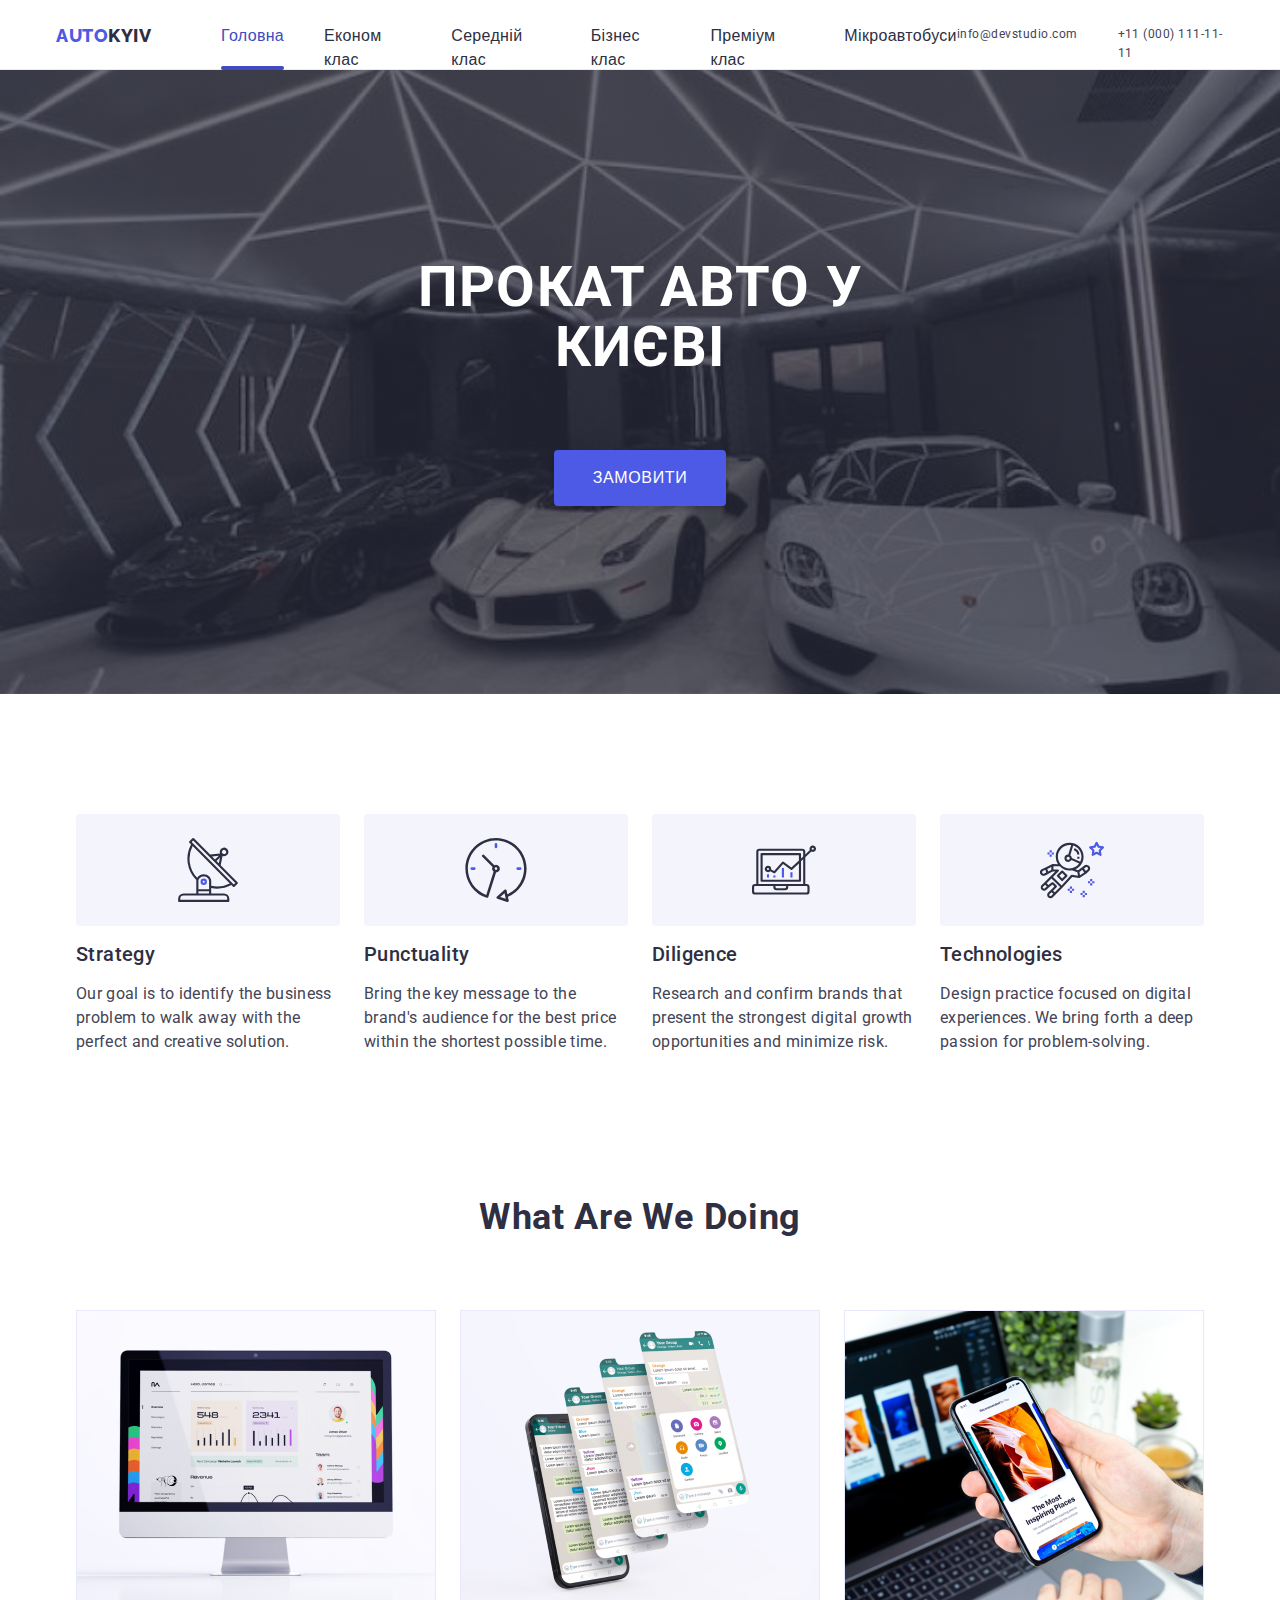
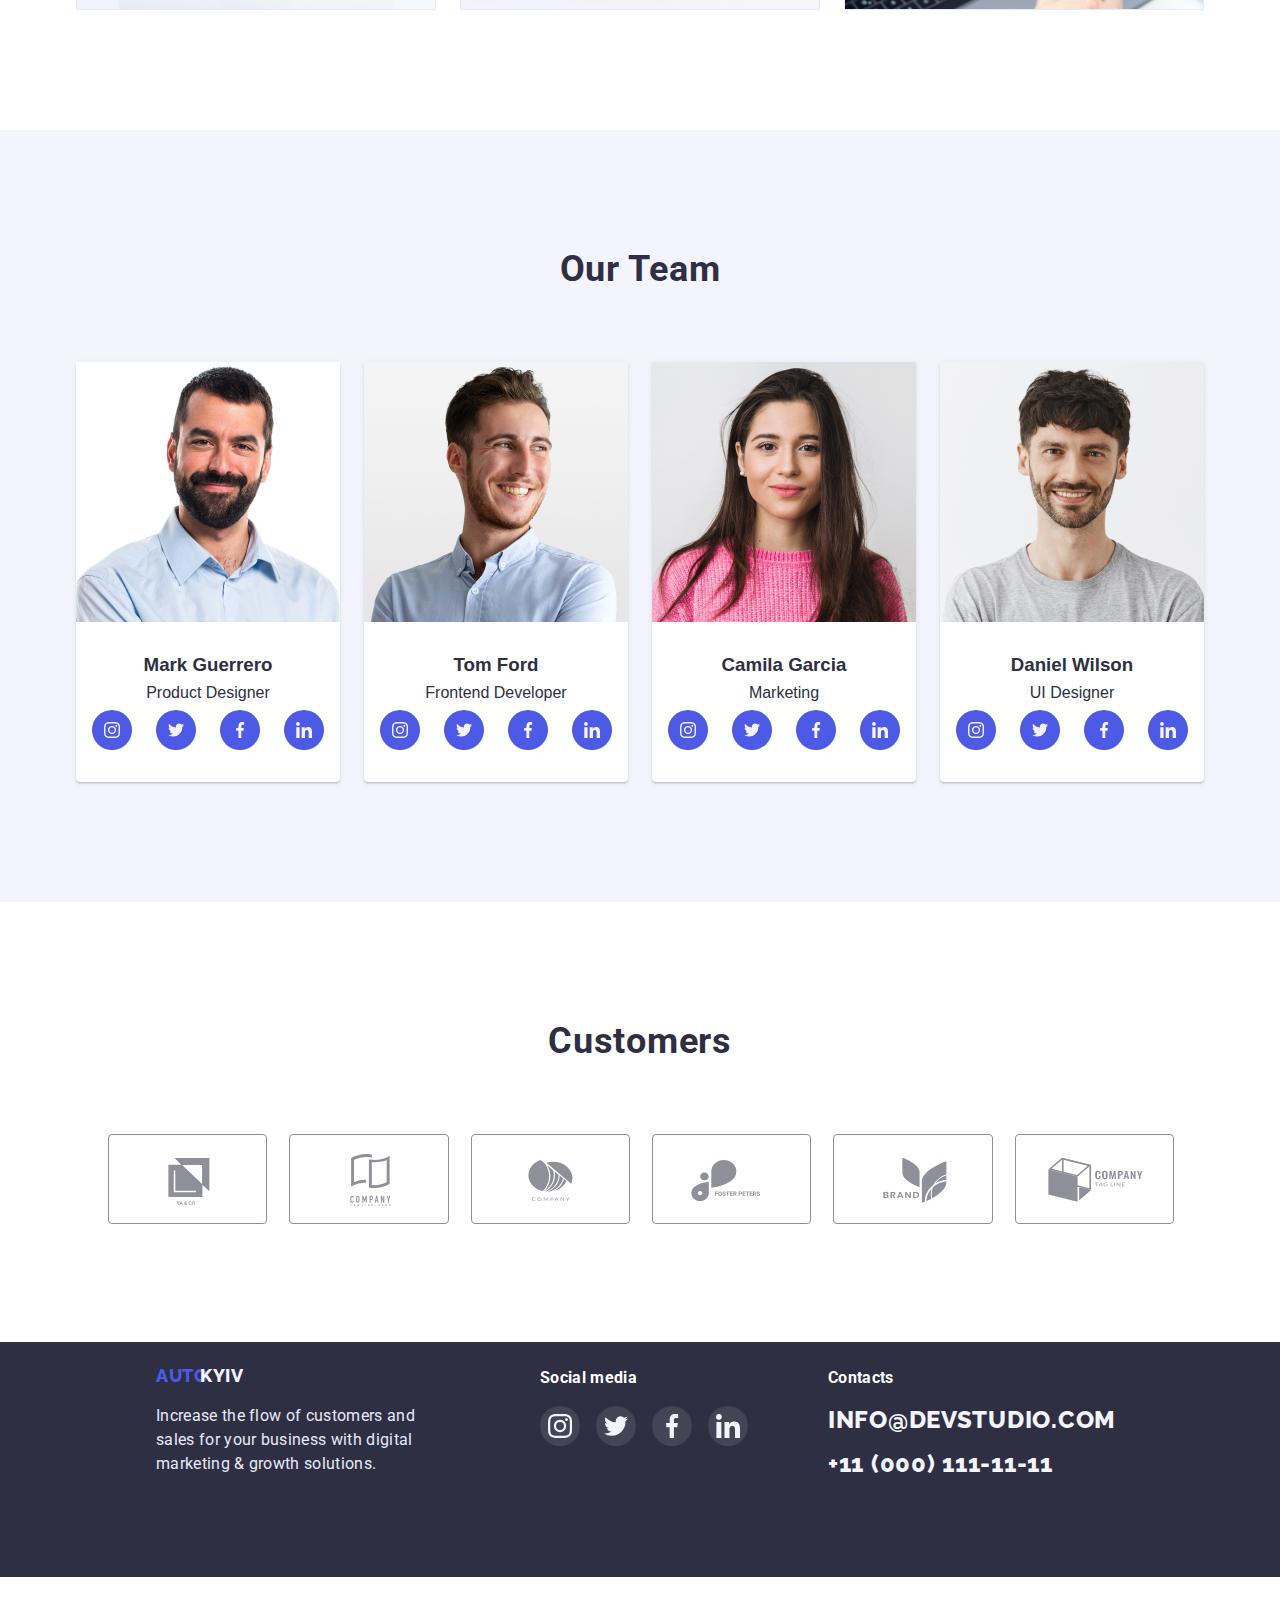
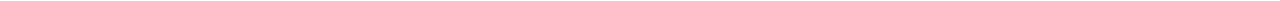
==== index.html @ 2fe30cc2 "update" ====
<!DOCTYPE html>
<html lang="en">
  <head>
    <meta charset="UTF-8" />
    <meta http-equiv="X-UA-Compatible" content="IE=edge" />
    <meta name="viewport" content="width=device-width, initial-scale=1.0" />
    <title>Document</title>
    <link rel="stylesheet" href="./css/styles.css" />
    <link rel="preconnect" href="https://fonts.googleapis.com" />
    <link rel="preconnect" href="https://fonts.gstatic.com" crossorigin />
    <link
      href="https://fonts.googleapis.com/css2?family=Raleway:wght@800&family=Roboto:wght@400;500;700&display=swap"
      rel="stylesheet"
    />
  </head>
  <body>
    <header class="container">
      <div class="ppp">
        <nav class="header-navigation">
          <a class="logo link" href="./index.html"
            ><div class="logo-firstpart">Auto</div>
            <div class="logo-secondpart">Kyiv</div></a
          >

          <ul class="menu">
            <li>
              <a class="menu-item link active" href="./index.html">Головна</a>
            </li>
            <li>
              <a class="menu-item link" href="./econom.html">Економ клас</a>
            </li>
            <li>
              <a class="menu-item link" href="./midle.html">Середній клас</a>
            </li>
            <li>
              <a class="menu-item link" href="./business.html">Бізнес клас</a>
            </li>
            <li>
              <a class="menu-item link" href="./premium.html">Преміум клас</a>
            </li>
            <li>
              <a class="menu-item link" href="./bus.html">Мікроавтобуси</a>
            </li>
          </ul>
          <button class="open-menu" type="button" data-menu-open>
            <svg class="burger-icon" width="32" height="22">
              <use href="./images/icons.svg#icon-menu"></use>
            </svg>
          </button>
        </nav>
        <address>
          <ul class="contacts">
            <li class="contacts-item-height">
              <a class="contacts-item link" href="mailto:info@devstudio.com"
                >info@devstudio.com</a
              >
            </li>
            <li class="contacts-item-height">
              <a class="contacts-item link" href="tel:+110001111111"
                >+11 (000) 111-11-11</a
              >
            </li>
          </ul>
        </address>
      </div>
    </header>

    <main>
      <section class="first-section container">
        <h1>ПРОКАТ АВТО У КИЄВІ</h1>
        <button class="first-section-button" type="button" data-modal-open>
          ЗАМОВИТИ
        </button>
      </section>
      <section class="second-section container">
        <h2 class="noname"></h2>
        <ul class="second-media-list list">
          <li class="second-media-item">
            <a href="" class="second-media-link link">
              <svg width="64" height="64">
                <use href="./images/icons.svg#icon-antenna"></use>
              </svg>
            </a>
          </li>
          <li class="second-media-item">
            <a href="" class="second-media-link link">
              <svg width="64" height="64">
                <use href="./images/icons.svg#icon-clock"></use>
              </svg>
            </a>
          </li>
          <li class="second-media-item">
            <a href="" class="second-media-link link">
              <svg width="64" height="64">
                <use href="./images/icons.svg#icon-diagram"></use>
              </svg>
            </a>
          </li>
          <li class="second-media-item">
            <a href="" class="second-media-link link">
              <svg width="64" height="64">
                <use href="./images/icons.svg#icon-astronaut"></use>
              </svg>
            </a>
          </li>
        </ul>
        <ul class="second-section-list list">
          <li class="second-section-item second-item-first">
            <h3 class="section-text-item">Strategy</h3>
            <p class="list-text">
              Our goal is to identify the business problem to walk away with the
              perfect and creative solution.
            </p>
          </li>
          <li class="second-section-item second-item-second">
            <h3 class="section-text-item">Punctuality</h3>
            <p class="list-text">
              Bring the key message to the brand's audience for the best price
              within the shortest possible time.
            </p>
          </li>
          <li class="second-section-item second-item-third">
            <h3 class="section-text-item">Diligence</h3>
            <p class="list-text">
              Research and confirm brands that present the strongest digital
              growth opportunities and minimize risk.
            </p>
          </li>
          <li class="second-section-item second-item-fourth">
            <h3 class="section-text-item">Technologies</h3>
            <p class="list-text">
              Design practice focused on digital experiences. We bring forth a
              deep passion for problem-solving.
            </p>
          </li>
        </ul>
      </section>
      <section class="third-section container">
        <h2 class="third-section-name">What are we doing</h2>
        <ul class="list">
          <li class="third-section-item">
            <img src="./images/img1.jpg" alt="computer" width="360" />
          </li>
          <li class="third-section-item">
            <img src="./images/img2.jpg" alt="phone" width="360" />
          </li>
          <li class="third-section-item">
            <img src="./images/img3.jpg" alt="computer and phone" width="360" />
          </li>
        </ul>
      </section>
      <section class="fourth-section container">
        <h2 class="fourth-section-name">Our Team</h2>
        <ul class="list">
          <li class="fourth-section-item">
            <img
              class="fourth-section-people"
              src="./images/img4.jpg"
              alt="man"
              width="264"
            />
            <h3 class="fourth-section-item-name">Mark Guerrero</h3>
            <p class="fourth-section-item-text">Product Designer</p>
            <ul class="fourth-media-list list">
              <li class="fourth-media-item">
                <a href="" class="fourth-media-link link">
                  <svg class="fourth-media-icon" width="16" height="16">
                    <use href="./images/icons.svg#icon-instagram"></use>
                  </svg>
                </a>
              </li>
              <li class="fourth-media-item">
                <a href="" class="fourth-media-link link"
                  ><svg class="fourth-media-icon" width="16" height="16">
                    <use href="./images/icons.svg#icon-twitter"></use></svg
                ></a>
              </li>
              <li class="fourth-media-item">
                <a href="" class="fourth-media-link link"
                  ><svg class="fourth-media-icon" width="16" height="16">
                    <use href="./images/icons.svg#icon-facebook"></use></svg
                ></a>
              </li>
              <li class="fourth-media-item">
                <a href="" class="fourth-media-link link"
                  ><svg class="fourth-media-icon" width="16" height="16">
                    <use href="./images/icons.svg#icon-linkedin"></use></svg
                ></a>
              </li>
            </ul>
          </li>
          <li class="fourth-section-item">
            <img
              class="fourth-section-people"
              src="./images/img5.jpg"
              alt="man"
              width="264"
            />
            <h3 class="fourth-section-item-name">Tom Ford</h3>
            <p class="fourth-section-item-text">Frontend Developer</p>
            <ul class="fourth-media-list list">
              <li class="fourth-media-item">
                <a href="" class="fourth-media-link link">
                  <svg class="fourth-media-icon" width="16" height="16">
                    <use href="./images/icons.svg#icon-instagram"></use>
                  </svg>
                </a>
              </li>
              <li class="fourth-media-item">
                <a href="" class="fourth-media-link link"
                  ><svg class="fourth-media-icon" width="16" height="16">
                    <use href="./images/icons.svg#icon-twitter"></use></svg
                ></a>
              </li>
              <li class="fourth-media-item">
                <a href="" class="fourth-media-link link"
                  ><svg class="fourth-media-icon" width="16" height="16">
                    <use href="./images/icons.svg#icon-facebook"></use></svg
                ></a>
              </li>
              <li class="fourth-media-item">
                <a href="" class="fourth-media-link link"
                  ><svg class="fourth-media-icon" width="16" height="16">
                    <use href="./images/icons.svg#icon-linkedin"></use></svg
                ></a>
              </li>
            </ul>
          </li>
          <li class="fourth-section-item">
            <img
              class="fourth-section-people"
              src="./images/img6.jpg"
              alt="woman"
              width="264"
            />
            <h3 class="fourth-section-item-name">Camila Garcia</h3>
            <p class="fourth-section-item-text">Marketing</p>
            <ul class="fourth-media-list list">
              <li class="fourth-media-item">
                <a href="" class="fourth-media-link link">
                  <svg class="fourth-media-icon" width="16" height="16">
                    <use href="./images/icons.svg#icon-instagram"></use>
                  </svg>
                </a>
              </li>
              <li class="fourth-media-item">
                <a href="" class="fourth-media-link link"
                  ><svg class="fourth-media-icon" width="16" height="16">
                    <use href="./images/icons.svg#icon-twitter"></use></svg
                ></a>
              </li>
              <li class="fourth-media-item">
                <a href="" class="fourth-media-link link"
                  ><svg class="fourth-media-icon" width="16" height="16">
                    <use href="./images/icons.svg#icon-facebook"></use></svg
                ></a>
              </li>
              <li class="fourth-media-item">
                <a href="" class="fourth-media-link link"
                  ><svg class="fourth-media-icon" width="16" height="16">
                    <use href="./images/icons.svg#icon-linkedin"></use></svg
                ></a>
              </li>
            </ul>
          </li>
          <li class="fourth-section-item">
            <img
              class="fourth-section-people"
              src="./images/img7.jpg"
              alt="man"
              width="264"
            />
            <h3 class="fourth-section-item-name">Daniel Wilson</h3>
            <p class="fourth-section-item-text">UI Designer</p>
            <ul class="fourth-media-list list">
              <li class="fourth-media-item">
                <a href="" class="fourth-media-link link">
                  <svg class="fourth-media-icon" width="16" height="16">
                    <use href="./images/icons.svg#icon-instagram"></use>
                  </svg>
                </a>
              </li>
              <li class="fourth-media-item">
                <a href="" class="fourth-media-link link"
                  ><svg class="fourth-media-icon" width="16" height="16">
                    <use href="./images/icons.svg#icon-twitter"></use></svg
                ></a>
              </li>
              <li class="fourth-media-item">
                <a href="" class="fourth-media-link link"
                  ><svg class="fourth-media-icon" width="16" height="16">
                    <use href="./images/icons.svg#icon-facebook"></use></svg
                ></a>
              </li>
              <li class="fourth-media-item">
                <a href="" class="fourth-media-link link"
                  ><svg class="fourth-media-icon" width="16" height="16">
                    <use href="./images/icons.svg#icon-linkedin"></use></svg
                ></a>
              </li>
            </ul>
          </li>
        </ul>
      </section>
      <section class="fifth-section container">
        <h2 class="fifth-section-name">Customers</h2>
        <ul class="fifth-media-list list">
          <li class="fifth-media-item">
            <a href="" class="fifth-media-link link">
              <svg class="fifth-media-icon" width="104" height="56">
                <use href="./images/icons.svg#icon-customer1"></use>
              </svg>
            </a>
          </li>
          <li class="fifth-media-item">
            <a href="" class="fifth-media-link link">
              <svg class="fifth-media-icon" width="104" height="56">
                <use href="./images/icons.svg#icon-customer2"></use>
              </svg>
            </a>
          </li>
          <li class="fifth-media-item">
            <a href="" class="fifth-media-link link">
              <svg class="fifth-media-icon" width="104" height="56">
                <use href="./images/icons.svg#icon-customer3"></use>
              </svg>
            </a>
          </li>
          <li class="fifth-media-item">
            <a href="" class="fifth-media-link link">
              <svg class="fifth-media-icon" width="104" height="56">
                <use href="./images/icons.svg#icon-customer4"></use>
              </svg>
            </a>
          </li>
          <li class="fifth-media-item">
            <a href="" class="fifth-media-link link">
              <svg class="fifth-media-icon" width="104" height="56">
                <use href="./images/icons.svg#icon-customer5"></use>
              </svg>
            </a>
          </li>
          <li class="fifth-media-item">
            <a href="" class="fifth-media-link link">
              <svg class="fifth-media-icon" width="104" height="56">
                <use href="./images/icons.svg#icon-customer6"></use>
              </svg>
            </a>
          </li>
        </ul>
      </section>
    </main>
    <footer class="container">
      <div class="footer-part-general">
        <a class="footer-logo link" href="./index.html"
          ><div class="footer-logo-firstpart">Auto</div>
          <div class="footer-logo-secondpart">Kyiv</div></a
        >
        <p class="footer-text">
          Increase the flow of customers and sales for your business with
          digital marketing & growth solutions.
        </p>
      </div>
      <div class="footer-part-media">
        <h4 class="footer-media-text">Social media</h4>
        <ul class="footer-media-list">
          <li class="foter-media-item">
            <a href="" class="footer-media-link link">
              <svg width="24" height="24">
                <use href="./images/icons.svg#icon-instagram"></use>
              </svg>
            </a>
          </li>
          <li class="foter-media-item">
            <a href="" class="footer-media-link link"
              ><svg width="24" height="24">
                <use href="./images/icons.svg#icon-twitter"></use></svg
            ></a>
          </li>
          <li class="foter-media-item">
            <a href="" class="footer-media-link link"
              ><svg width="24" height="24">
                <use href="./images/icons.svg#icon-facebook"></use></svg
            ></a>
          </li>
          <li class="foter-media-item">
            <a href="" class="footer-media-link link"
              ><svg width="24" height="24">
                <use href="./images/icons.svg#icon-linkedin"></use></svg
            ></a>
          </li>
        </ul>
      </div>
      <div class="footer-part-subscribe">
        <h4 class="footer-subscribe-text">Contacts</h4>
        <ul class="footer-ul">
          <li class="">
            <a
              class="footer-contacts-item link"
              href="mailto:info@devstudio.com"
              >info@devstudio.com</a
            >
          </li>
          <li class="">
            <a class="footer-contacts-item link" href="tel:+110001111111"
              >+11 (000) 111-11-11</a
            >
          </li>
        </ul>
      </div>
    </footer>
    <div class="backdrop is-hidden" data-modal>
      <div class="modal">
        <button type="button" class="modal-close" data-modal-close>
          <svg class="modal-close-item" width="8" height="8">
            <use href="./images/icons.svg#icon-close"></use>
          </svg>
        </button>
        <p class="modal-name">+2442455245</p>
        <p class="modal-name">sghhghgsdgh@gmail.com</p>
              
          </div>
        </form>
      </div>
    </div>
    <script src="./js/modal.js"></script>
    <div class="menu-container is-hidden container" data-menu>
      <div class="modal-menu">
        <button type="button" class="modal-close" data-menu-close>
          <svg class="modal-close-item" width="8" height="8">
            <use href="./images/icons.svg#icon-close"></use>
          </svg>
        </button>
        <ul class="modal-menu-list">
          <li>
            <a class="modal-menu-item link active-modal" href="./index.html"
              >Головна</a
            >
          </li>
          <li>
            <a class="modal-menu-item link" href="./econom.html">Економ клас</a>
          </li>
          <li>
            <a class="modal-menu-item link" href="./midle.html"
              >Середній клас</a
            >
          </li>
          <li>
            <a class="modal-menu-item link" href="./business.html"
              >Бізнес клас</a
            >
          </li>
          <li>
            <a class="modal-menu-item link" href="./premium.html"
              >Преміум клас</a
            >
          </li>
          <li>
            <a class="modal-menu-item link" href="./bus.html">Мікроавтобуси</a>
          </li>
        </ul>
        <address>
          <ul class="modal-contacts-list">
            <li class="modal-item-tel">
              <a class="modal-contacts-tel link" href="tel:+110001111111"
                >+11 (000) 111-11-11</a
              >
            </li>
            <li>
              <a
                class="modal-contacts-mail link"
                href="mailto:info@devstudio.com"
                >info@devstudio.com</a
              >
            </li>
          </ul>
        </address>
        <ul class="modal-media-list list">
          <li class="fourth-media-item">
            <a href="" class="fourth-media-link link">
              <svg class="fourth-media-icon" width="16" height="16">
                <use href="./images/icons.svg#icon-instagram"></use>
              </svg>
            </a>
          </li>
          <li class="fourth-media-item">
            <a href="" class="fourth-media-link link"
              ><svg class="fourth-media-icon" width="16" height="16">
                <use href="./images/icons.svg#icon-twitter"></use></svg
            ></a>
          </li>
          <li class="fourth-media-item">
            <a href="" class="fourth-media-link link"
              ><svg class="fourth-media-icon" width="16" height="16">
                <use href="./images/icons.svg#icon-facebook"></use></svg
            ></a>
          </li>
          <li class="fourth-media-item">
            <a href="" class="fourth-media-link link"
              ><svg class="fourth-media-icon" width="16" height="16">
                <use href="./images/icons.svg#icon-linkedin"></use></svg
            ></a>
          </li>
        </ul>
      </div>
    </div>
    <script src="./js/menu.js"></script>
  </body>
</html>
---- css/styles.css ----
/* body */
body {
  font-family: "Raleway Roboto", sans-serif;
  position: relative;
  width: 100%;
  max-width: 1440px;

  color: #2e2f42;
  margin: 0;

  background: #ffffff;
}
.container {
  width: 100%;
  padding-top: 24px;
}

/* header */
header {
  height: 70px;
  box-sizing: border-box;
  padding: 24px 16px;

  border-bottom: 1px solid #e7e9fc;
  box-shadow: 0px 2px 1px rgba(46, 47, 66, 0.08),
    0px 1px 1px rgba(46, 47, 66, 0.16), 0px 1px 6px rgba(46, 47, 66, 0.08);
}
.header-navigation {
  display: flex;
  justify-content: space-between;
}
/* logo */
.logo {
  display: flex;

  width: 115px;
  height: 24px;
}
.logo-firstpart {
  font-family: "Raleway", sans-serif;
  font-weight: 800;
  font-size: 18px;
  line-height: 1.33;

  letter-spacing: 0.03em;
  text-transform: uppercase;

  color: #4d5ae5;
}
.logo-secondpart {
  font-family: "Raleway", sans-serif;
  font-weight: 800;
  font-size: 18px;
  line-height: 1.33;

  letter-spacing: 0.03em;
  text-transform: uppercase;

  color: #2e2f42;
}

/* menu */
.menu {
  list-style: none;
  display: flex;

  height: 24px;

  gap: 40px;

  padding: 0;
  margin: 0;
}
.menu {
  display: none;
}

.menu-item {
  font-size: 16px;
  line-height: 1.5;

  letter-spacing: 0.02em;

  display: block;
  color: #2e2f42;
}

.menu-item:hover {
  font-size: 16px;
  line-height: 1.5;

  letter-spacing: 0.02em;

  color: #404bbf;
  text-decoration: underline;

  transition-duration: 250ms;
  transition-timing-function: cubic-bezier(0.4, 0, 0.2, 1);
}

/* contacts */
.contacts {
  list-style: none;
  display: flex;
  column-gap: 40px;
  padding: 0;

  margin: 0;
}
.contacts {
  display: none;
}
.contacts-item {
  font-family: "Roboto";
  font-style: normal;
  font-weight: 400;
  font-size: 16px;
  line-height: 1.5;

  letter-spacing: 0.02em;

  color: #434455;
}
.contacts-item:hover {
  font-size: 16px;
  line-height: 1.5;

  letter-spacing: 0.02em;

  color: #404bbf;

  transition-duration: 250ms;
  transition-timing-function: cubic-bezier(0.4, 0, 0.2, 1);
}
.link {
  text-decoration: none;
}

/* main */

/* navigation */
.navigation {
  list-style: none;
  justify-content: center;
  display: flex;
  column-gap: 24px;
  padding: 96px 0 0 0;

  margin: 0 0 72px 0;
}
.navigation-button {
  font-size: 16px;
  line-height: 1.5;
  padding: 12px 24px;

  letter-spacing: 0.04em;

  color: #4d5ae5;

  height: 48px;

  background: #f4f4fd;

  border: 1px solid #e7e9fc;
  border-radius: 4px;
  cursor: pointer;
}

.navigation-button:hover {
  color: #ffffff;

  padding: 12px 24px;

  height: 48px;

  background: #404bbf;
  box-shadow: 0px 3px 1px rgba(0, 0, 0, 0.1), 0px 2px 1px rgba(0, 0, 0, 0.08),
    0px 2px 2px rgba(0, 0, 0, 0.12);
  border-radius: 4px;

  transition-duration: 250ms;
  transition-timing-function: cubic-bezier(0.4, 0, 0.2, 1);
}

.main-list-item {
  box-sizing: border-box;
  width: 360px;
  height: 420px;

  background: #ffffff;

  border: 1px solid #e7e9fc;
  box-shadow: 0px 1px 6px rgba(46, 47, 66, 0.08);

  list-style: none;
}
.main-list-item:hover {
  border: 0.5px solid #f4f4fd;
  box-shadow: 0px 1px 6px rgba(46, 47, 66, 0.08),
    0px 1px 1px rgba(46, 47, 66, 0.16), 0px 2px 1px rgba(46, 47, 66, 0.08);

  transition-duration: 250ms;
  transition-timing-function: cubic-bezier(0.4, 0, 0.2, 1);
}
.main-list-overlay {
  position: absolute;
  left: 0px;
  top: 0px;
  margin: 0;
  padding-top: 8px;
  padding: 16px 56px 164px 56px;
  width: 360px;
  color: #f4f4fd;
  background: #4d5ae5;

  height: 100%;
  transform: translateY(100%);
}
.main-list-item:hover .main-list-overlay {
  transform: translateY(0);
  transition-duration: 250ms;
  transition-timing-function: cubic-bezier(0.4, 0, 0.2, 1);
}
.main-overlay-image {
  position: relative;
  overflow: hidden;
}

.main-general-list {
  list-style: none;
  flex-wrap: wrap;
  column-gap: 24px;
  row-gap: 48px;
  display: flex;
  padding-bottom: 120px;
  justify-content: center;
  padding-left: 0;
  margin: 0;
}
.card-name {
  padding-left: 16px;

  margin: 32px 0 8px 0;
}
.card-text {
  padding-left: 16px;
  margin: 0;
}

/* first-section */
.first-section {
  background-color: #2e2f42;
  background-image: linear-gradient(
      rgba(46, 47, 66, 0.7),
      rgba(46, 47, 66, 0.7)
    ),
    url(../images/garage.jpg);
  background-repeat: no-repeat;
  background-position: center;
  background-size: cover;

  margin: 0;
  display: flex;
  flex-direction: column;
  align-items: center;
  row-gap: 72px;
  padding-top: 112px;
  padding-bottom: 112px;
}
h1 {
  font-family: "Roboto";
  width: calc((100% - 109px) / 1);

  font-weight: 700;
  font-size: 36px;
  line-height: 1.11;
  margin: 0;

  text-align: center;
  letter-spacing: 0.02em;
  text-transform: capitalize;

  color: #ffffff;
}
.first-section-button {
  width: 172px;
  height: 56px;
  font-family: inherit;

  padding: 16px 32px;
  gap: 10px;
  font-size: 16px;
  line-height: 1.5;
  letter-spacing: 0.04em;

  color: #ffffff;

  background: #4d5ae5;
  box-shadow: 0px 4px 4px rgba(0, 0, 0, 0.15);
  border-radius: 4px;

  cursor: pointer;
  border: 0;
}
.first-section-button:hover {
  font-family: inherit;

  padding: 16px 32px;
  gap: 10px;
  font-size: 16px;
  line-height: 1.5;
  letter-spacing: 0.04em;

  color: #ffffff;
  background: #404bbf;

  border-radius: 4px;

  transition-duration: 250ms;
  transition-timing-function: cubic-bezier(0.4, 0, 0.2, 1);
}

/* second-section */
.second-section {
  padding-top: 96px;
  padding-bottom: 96px;
  justify-content: center;
}
.second-section-list {
  row-gap: 72px;
}
.second-section-item {
  row-gap: 8px;

  width: calc((100% - 32px) / 1);

  margin: 0;
}
.section-text-item {
  margin: 0;
  display: flex;
  align-items: center;
  justify-content: center;
  align-content: center;
  height: 40px;

  /* Header 2 */

  font-family: "Roboto";
  font-style: normal;
  font-weight: 700;
  font-size: 36px;
  line-height: 40px;
  /* identical to box height, or 111% */

  text-align: center;
  letter-spacing: 0.02em;
  text-transform: capitalize;

  letter-spacing: 0.02em;
}
.second-media-list {
  gap: 24;
  display: flex;
}
/* .second-media-item {
  width: 264px;
  height: 112px;
  margin-bottom: 8px;
} */
.second-media-item {
  display: none;
}
/* .second-media-link {
  width: 100%;
  height: 100%;
  display: flex;
  justify-content: center;
  align-items: center;
  background: #f4f4fd;
  border-radius: 4px;
} */
/* third-section */
.third-section {
  display: none;
}
.third-section {
  justify-content: center;
  padding-bottom: 120px;
}

.third-section-name {
  font-family: "Roboto";
  font-style: normal;
  font-size: 36px;
  line-height: 1.11;

  margin: 0;
  margin-bottom: 72px;

  text-align: center;

  letter-spacing: 0.02em;
  text-transform: capitalize;
}
.third-section-item {
  width: 360px;
  height: 300px;
}

.fourth-section {
  background: #f4f4fd;
  padding-bottom: 120px;
  padding-top: 120px;
}
.fourth-section-name {
  font-family: "Roboto";
  font-style: normal;
  font-size: 36px;
  line-height: 1.11;

  text-align: center;

  margin: 0;

  letter-spacing: 0.02em;
  text-transform: capitalize;
}

.fourth-section-item {
  width: 264px;
  display: flex;
  flex-direction: column;
  justify-content: center;
  align-items: center;
  margin-top: 72px;

  background: #ffffff;
  box-shadow: 0px 1px 6px rgba(46, 47, 66, 0.08),
    0px 1px 1px rgba(46, 47, 66, 0.16), 0px 2px 1px rgba(46, 47, 66, 0.08);
  border-radius: 0px 0px 4px 4px;

  padding-bottom: 32px;
}
.fourth-section-people {
  width: 100%;
}
.fourth-section-item-name {
  margin: 32px 0 8px 0;
}
.fourth-section-item-text {
  margin: 0 0 8px 0;
}
.fourth-media-list {
  display: flex;
  justify-content: center;
  gap: 24px;
}
.fourth-media-item {
  width: 40px;
  height: 40px;
}
.fourth-media-link {
  width: 100%;
  height: 100%;
  display: flex;
  justify-content: center;
  align-items: center;
  border-radius: 50%;
  background: #4d5ae5;
}
.fourth-media-link:hover {
  background-color: #404bbf;
  transition-duration: 250ms;
  transition-timing-function: cubic-bezier(0.4, 0, 0.2, 1);
}
/* fifth-section */
.fifth-section {
  padding-top: 130px;
  padding-bottom: 120px;
}
.fifth-section-name {
  font-family: "Roboto";
  font-style: normal;
  font-size: 36px;
  line-height: 1.11;

  text-align: center;

  margin: 0 0 72px 0;

  letter-spacing: 0.02em;
  text-transform: capitalize;
}
.fifth-media-list {
  display: flex;
  gap: 24px;
  justify-content: center;
  margin-top: 72px;
}
.fifth-media-item {
  width: calc((100% - 48px) / 2);
  height: 88px;
}
.fifth-media-link {
  width: 100%;
  height: 100%;
  display: flex;
  justify-content: center;
  align-items: center;

  border: 1px solid #8e8f99;
  border-radius: 4px;
  color: #8e8f99;
}
.fifth-media-icon {
  fill: currentColor;
}
.fifth-media-link:hover {
  border-color: #404bbf;
  color: #404bbf;
  transition-duration: 250ms;
  transition-timing-function: cubic-bezier(0.4, 0, 0.2, 1);
}

/* footer */
footer {
  background: #2e2f42;
  display: flex;
  box-sizing: border-box;
  padding-top: 96px;
  padding-bottom: 96px;

  align-items: center;

  flex-direction: column;
  gap: 72px;
}
.footer-logo {
  display: flex;
  flex-direction: row;
  align-items: center;
  justify-content: center;
}
.footer-logo-firstpart {
  width: 44px;
  height: 22px;

  font-family: "Raleway", sans-serif;
  font-weight: 800;
  font-size: 18px;
  line-height: 1.16;

  letter-spacing: 0.03em;
  text-transform: uppercase;

  color: #4d5ae5;
}
.footer-logo-secondpart {
  width: 71px;
  height: 22px;

  font-family: "Raleway", sans-serif;
  font-weight: 800;
  font-size: 18px;
  line-height: 1.16;

  letter-spacing: 0.03em;
  text-transform: uppercase;

  color: #f4f4fd;
}
.footer-text {
  font-family: "Roboto";
  font-size: 16px;
  line-height: 1.5;
  flex-wrap: wrap;
  width: 264px;
  display: flex;
  align-items: center;
  justify-content: center;

  letter-spacing: 0.02em;
  margin: 16px 0 0 0;

  color: #e7e9fc;
}
.footer-part-general {
}
.footer-part-media {
  width: 208px;
  height: 80px;
  display: flex;
  flex-direction: column;
  align-items: center;
}
.footer-media-text {
  font-family: "Roboto";

  font-size: 16px;
  line-height: 1.5;

  letter-spacing: 0.02em;
  color: #ffffff;
  margin: 0 0 16px 0;
}

.footer-media-list {
  display: flex;

  gap: 16px;
  margin: 0;
  padding: 0;
}
.footer-media-item {
  width: 40px;
  height: 40px;
}
.footer-media-link {
  width: 40px;
  height: 40px;
  display: flex;
  justify-content: center;
  align-items: center;
  border-radius: 50%;
  background: rgba(255, 255, 255, 0.1);
}
.footer-media-link:hover {
  background: #31d0aa;

  transition-duration: 250ms;
  transition-timing-function: cubic-bezier(0.4, 0, 0.2, 1);
}
.footer-part-subscribe {
  margin-left: 0;
  display: flex;
  flex-direction: column;
  align-items: center;
  width: calc((100% - 32px) / 1);
}
.footer-subscribe-text {
  font-family: "Roboto";
  font-size: 16px;
  line-height: 1.5;
  margin-bottom: 16px;
  margin-top: 0;

  letter-spacing: 0.02em;

  color: #ffffff;
}
.footer-input {
  width: calc(100% / 1);
  height: 40px;

  border: 1px solid rgba(255, 255, 255, 0.3);
  filter: drop-shadow(0px 4px 4px rgba(0, 0, 0, 0.15));
  border-radius: 4px;
  background: none;
  padding: 0 16px 0 16px;
}

.footer-input::placeholder {
  font-family: "Roboto";
  font-style: normal;
  font-weight: 400;
  font-size: 12px;
  line-height: 24px;
  /* identical to box height, or 200% */

  display: flex;
  align-items: center;
  letter-spacing: 0.04em;

  color: rgba(255, 255, 255, 0.6);
}
.footer-button-subscribe {
  display: flex;

  justify-content: center;
  align-items: center;
  padding: 8px 24px;
  gap: 16px;

  background: #4d5ae5;
  border-radius: 4px;
  border: 0;

  font-family: "Roboto";
  font-style: normal;
  font-weight: 500;
  font-size: 16px;
  line-height: 1.5;

  letter-spacing: 0.04em;

  color: #ffffff;
}
.footer-form {
  display: flex;
  flex-direction: column;
  align-items: center;
  justify-content: center;
  gap: 16px;
  width: calc((100% - 34px) / 1);
}
.list {
  list-style: none;
  display: flex;
  flex-wrap: wrap;
  column-gap: 24px;
  justify-content: center;
  margin: 0;
  padding: 0;
}

.section-text-item {
  font-family: "Roboto";
  font-style: normal;
  font-weight: 500;
  font-size: 20px;
  line-height: 1.2;
  margin-bottom: 0;

  letter-spacing: 0.02em;
}

.list-text {
  font-family: "Roboto";
  font-size: 16px;
  line-height: 1.5;
  margin-top: 8px;
  margin-bottom: 0;

  letter-spacing: 0.02em;

  color: #434455;
}
.active {
  font-weight: 500;
  font-size: 16px;
  line-height: 1.5;

  letter-spacing: 0.02em;

  color: #404bbf;
}
.active::after {
  border-bottom: 4px solid #404bbf;
  border-radius: 2px;
  content: "";
  display: block;
  margin-top: 18px;
}
.noname {
  margin: 0;
}
.backdrop {
  position: fixed;
  top: 0;
  width: 100%;
  height: 100%;

  background: rgba(46, 47, 66, 0.4);
  transition: opasity 500ms linear, 500ms linear;
}
.modal {
  width: 408px;
  position: absolute;
  top: 50%;
  left: 50%;
  transform: translate(-50%, -50%) scale(1);
  background: #fcfcfc;
  box-shadow: 0px 1px 1px rgba(0, 0, 0, 0.14), 0px 1px 3px rgba(0, 0, 0, 0.12),
    0px 2px 1px rgba(0, 0, 0, 0.2);
  border-radius: 4px;
  padding: 24px;
  transition: transform 500ms linear;
  box-sizing: border-box;
}
.modal-close {
  width: 24px;
  height: 24px;
  background: #e7e9fc;
  border: 1px solid rgba(0, 0, 0, 0.1);
  border-radius: 50%;
  display: flex;
  align-items: center;
  justify-content: center;
  margin-left: auto;
}
.modal-close:hover {
  background: #404bbf;
  border-radius: 50%;
  transition-duration: 250ms;
  transition-timing-function: cubic-bezier(0.4, 0, 0.2, 1);
}
.is-hidden {
  visibility: hidden;
  opacity: 0;
  pointer-events: none;
}
.backdrop.is-hidden .modal {
  transform: translate(-50%, -50%) scale(0);
}
.modal-name {
  text-align: center;
  font-family: "Roboto";
  font-style: normal;
  font-weight: 500;
  font-size: 24px;
  line-height: 1.5;
  margin-bottom: 16px;
  margin-top: 24px;
}
.modal-label {
  font-family: "Roboto";
  display: inline-block;

  margin-bottom: 4px;

  font-size: 12px;
  line-height: 14px;

  letter-spacing: 0.01em;

  color: #8e8f99;
}
.modal-input {
  width: 360px;
  height: 40px;
  border: 1px solid rgba(33, 33, 33, 0.2);
  border-radius: 4px;
  background-color: transparent;

  padding: 0 0 0 38px;
  display: flex;
  align-items: center;
  justify-content: center;
  box-sizing: border-box;
}

.modal-input:focus {
  border-color: #4d5ae5;
}
.modal-textarea {
  border: 1px solid rgba(33, 33, 33, 0.2);
  border-radius: 4px;
  resize: none;
  width: 360px;
  height: 120px;
  padding: 8px 16px 8px 16px;
  box-sizing: border-box;
  display: flex;
}
.modal-textarea::placeholder {
  font-family: "Roboto";
  font-style: normal;
  font-weight: 400;
  font-size: 12px;
  line-height: 16px;

  letter-spacing: 0.04em;

  color: rgba(117, 117, 117, 0.5);
}
.modal-checkbox {
}
.modal-submit {
  width: 169px;
  height: 56px;
  padding: 16px 32px;

  background: #4d5ae5;
  box-shadow: none;
  border: 0;

  border-radius: 4px;
  padding: 0;
  margin: 0;

  font-family: "Roboto";
  font-style: normal;
  font-weight: 500;
  font-size: 16px;
  line-height: 1.5;

  display: flex;

  letter-spacing: 0.04em;

  color: #ffffff;

  align-items: center;
  justify-content: center;
}
.singup-form {
}

.modal-icon {
  position: absolute;
  top: 50%;
  left: 16px;
  transform: translateY(-50%);
  width: 18px;
  height: 18px;
}
.input-wrap {
  position: relative;
}
.policy-text {
  font-family: "Roboto";
  font-style: normal;
  font-weight: 400;
  font-size: 12px;
  line-height: 1.33;
  display: flex;
  letter-spacing: 0.04em;
  color: #757575;
  margin-bottom: 24px;
  gap: 4px;
}
.modal-field {
  display: flex;
  align-items: center;
  flex-direction: column;
}

.modal-input:is(:focus) + .modal-icon {
  fill: #4d5ae5;
  border-color: #4d5ae5;
  transition-duration: 250ms;
  transition-timing-function: cubic-bezier(0.4, 0, 0.2, 1);
}
.policy-text::before {
  content: "";
  width: 16px;
  height: 16px;

  border: 1.25px solid #2e2f42;
  border-radius: 2px;
  margin-right: 8px;
  box-sizing: border-box;
}

.policy-link {
  color: #4d5ae5;
}
.modal-checkbox:checked + .policy-text::before {
  background-color: #404bbf;
  background-image: url(../images/accept.svg);
  background-repeat: no-repeat;
  background-position: center;
}
.modal-icon {
  width: 18px;
  height: 24px;
}
.center {
  display: flex;
  align-items: center;
  flex-direction: column;
}
.input-height {
  display: flex;
  flex-direction: column;
  margin-bottom: 8px;
}
.comment-height {
  display: flex;
  flex-direction: column;
}
.modal-checkbox {
  margin-bottom: 0;
}
@media (min-width: 768px) {
  h1 {
    width: 496px;

    font-size: 56px;
    line-height: 1.07;
  }
  .second-section {
    row-gap: 24px;
    column-gap: 72px;
    flex-direction: row;
    flex-wrap: wrap;
  }

  .second-section-item {
    width: 356px;
    gap: 8px;
  }
  .section-text-item {
    font-weight: 700;
    font-size: 36px;
    line-height: 1.11;
    display: flex;

    justify-content: left;
  }
  .list-text {
    width: 356px;
  }
  .fourth-section-item {
    margin-top: 64px;
  }
  .fourth-section-name {
    margin-bottom: 8px;
  }
  .fourth-section {
    padding-top: 96px;
    padding-bottom: 104px;
  }
  .fifth-section {
    padding: 96px 108px;
    box-sizing: border-box;
  }
  .fifth-media-item {
    width: 168px;
    height: 88px;
  }
  .fifth-media-list {
    row-gap: 72px;
    column-gap: 24px;
  }
  .menu {
    display: flex;
    margin-left: 56px;
  }
  .open-menu {
    display: none;
  }
  .contacts {
    display: flex;
    flex-direction: column;
    gap: 4px;
  }
  .header-navigation {
    justify-content: left;
  }
  .contacts-item-height {
    height: 16px;
  }
  .contacts-item {
    font-size: 12px;
    line-height: 1.33;
    /* identical to box height, or 133% */

    letter-spacing: 0.04em;
  }
  .ppp {
    display: flex;
    justify-content: space-between;
  }
  footer {
    flex-direction: row;
    flex-wrap: wrap;
    padding: 96px 0 96px 108px;
    row-gap: 72px;
    column-gap: 24px;
    align-items: flex-start;
  }
  .footer-form {
    flex-direction: row;
    width: 453px;
  }
  .footer-part-subscribe {
    align-items: start;
  }
  .footer-input {
    box-sizing: border-box;
    width: 264px;
    height: 40px;
  }
  .footer-logo {
    justify-content: left;
  }
  .footer-part-media {
    align-items: start;
  }
}
@media (min-width: 1024px) {
  .first-section {
    padding-top: 188px;
    padding-bottom: 188px;
  }
  /* second-section */
  .second-section {
    padding-top: 120px;
    padding-bottom: 120px;
    justify-content: center;
  }
  .second-section-item {
    row-gap: 8px;
    width: 264px;
    margin: 0;
  }
  .section-text-item {
    font-weight: 500;
    font-size: 20px;
    line-height: 1.2;
  }
  .second-media-list {
    gap: 24;
    display: flex;
  }
  .second-media-item {
    width: 264px;
    height: 112px;
    margin-bottom: 8px;
    display: flex;
  }
  .second-media-link {
    width: 100%;
    height: 100%;
    display: flex;
    justify-content: center;
    align-items: center;
    background: #f4f4fd;
    border-radius: 4px;
  }
  .list-text {
    width: 264px;
  }
  .third-section {
    display: block;
  }
  .fourth-section-item {
    width: 264px;
  }
  .fourth-section {
    padding-top: 120px;
    padding-bottom: 120px;
  }
  .fifth-section {
    padding-top: 120px;
    padding-bottom: 120px;
  }
  .fifth-media-item {
    width: calc((100% - 120px) / 6);
  }
  header {
    padding: 24px 56px 28px 56px;
  }
  .contacts {
    display: flex;
    flex-direction: row;
    gap: 40px;
  }
  footer {
    padding: 100px 156px;
    gap: 0;
  }
  .footer-part-general {
    margin-right: 120px;
  }
  .footer-part-media {
    margin-right: 80px;
  }
  .footer-form {
    width: 449px;
  }
  .footer-part-subscribe {
    width: auto;
  }
}

.open-menu {
  width: 32px;
  height: 22px;
  border: 0;
}
.burger-icon {
  width: 32px;
  height: 22px;
  visibility: visible;
}
.menu-container {
  position: absolute;
  top: 0;

  height: 100%;

  background: #ffffff;
  transition: opasity 500ms linear, 500ms linear;
}
.modal-menu {
  padding: 40px;
}

.modal-menu-list {
  list-style: none;
  gap: 40px;
  display: flex;
  flex-direction: column;
  padding: 0;
  margin-bottom: 16px;
  justify-content: left;
}
.modal-menu-item {
  font-family: "Roboto";

  font-weight: 700;
  font-size: 36px;
  line-height: 1.11;
  /* identical to box height, or 111% */

  letter-spacing: 0.02em;
  text-transform: capitalize;

  /* NAVY BLUE */

  color: #2e2f42;
}
.active-modal {
  color: #404bbf;
  font-family: "Roboto";

  font-weight: 700;
  font-size: 36px;
  line-height: 1.11;
  /* identical to box height, or 111% */

  letter-spacing: 0.02em;
  text-transform: capitalize;
}
.modal-contacts-list {
  list-style: none;
  padding: 0;
  margin-bottom: 48px;
}
.modal-contacts-tel {
  width: 200px;

  font-family: "Roboto";
  font-style: normal;
  font-weight: 600;
  font-size: 36px;
  line-height: 1.11;
  /* identical to box height, or 111% */

  text-transform: capitalize;

  /* IRIS */

  color: #4d5ae5;
}
.modal-item-tel {
  margin-bottom: 40px;
}
.modal-contacts-mail {
  font-family: "Roboto";
  font-style: normal;
  font-weight: 500;
  font-size: 20px;
  line-height: 24px;
  /* identical to box height, or 120% */

  letter-spacing: 0.02em;

  /* SLATE */

  color: #434455;
}
.modal-media-list {
  display: flex;
  justify-content: center;
  gap: calc((100% - 160px) / 4);
}
.open-menu {
  visibility: hidden;
}
@media (max-width: 400px) {
  .modal {
    width: 100%;
  }
  .modal-name {
    width: 100%;
  }
  .singup-form {
    width: 100%;
  }
  .modal-input {
    width: 320px;
  }
  .modal-textarea {
    width: 320px;
  }
}
.menu-container {
  overflow: hidden;
}
.no-scroll {
  overflow: hidden;
}
.footer-contacts-item {
  font-family: "Raleway", sans-serif;
  font-weight: 800;
  font-size: 24px;
  line-height: 1.16;

  letter-spacing: 0.03em;
  text-transform: uppercase;

  color: #f4f4fd;
}
.footer-ul {
  display: flex;
  padding: 0;
  gap: 16px;
  margin: 0;
  flex-direction: column;
}

.car-option {
  font-family: "Raleway", sans-serif;
  font-weight: 800;
  font-size: 16px;
  line-height: 1.16;

  letter-spacing: 0.03em;
  text-transform: uppercase;

  color: #f4f4fd;
}
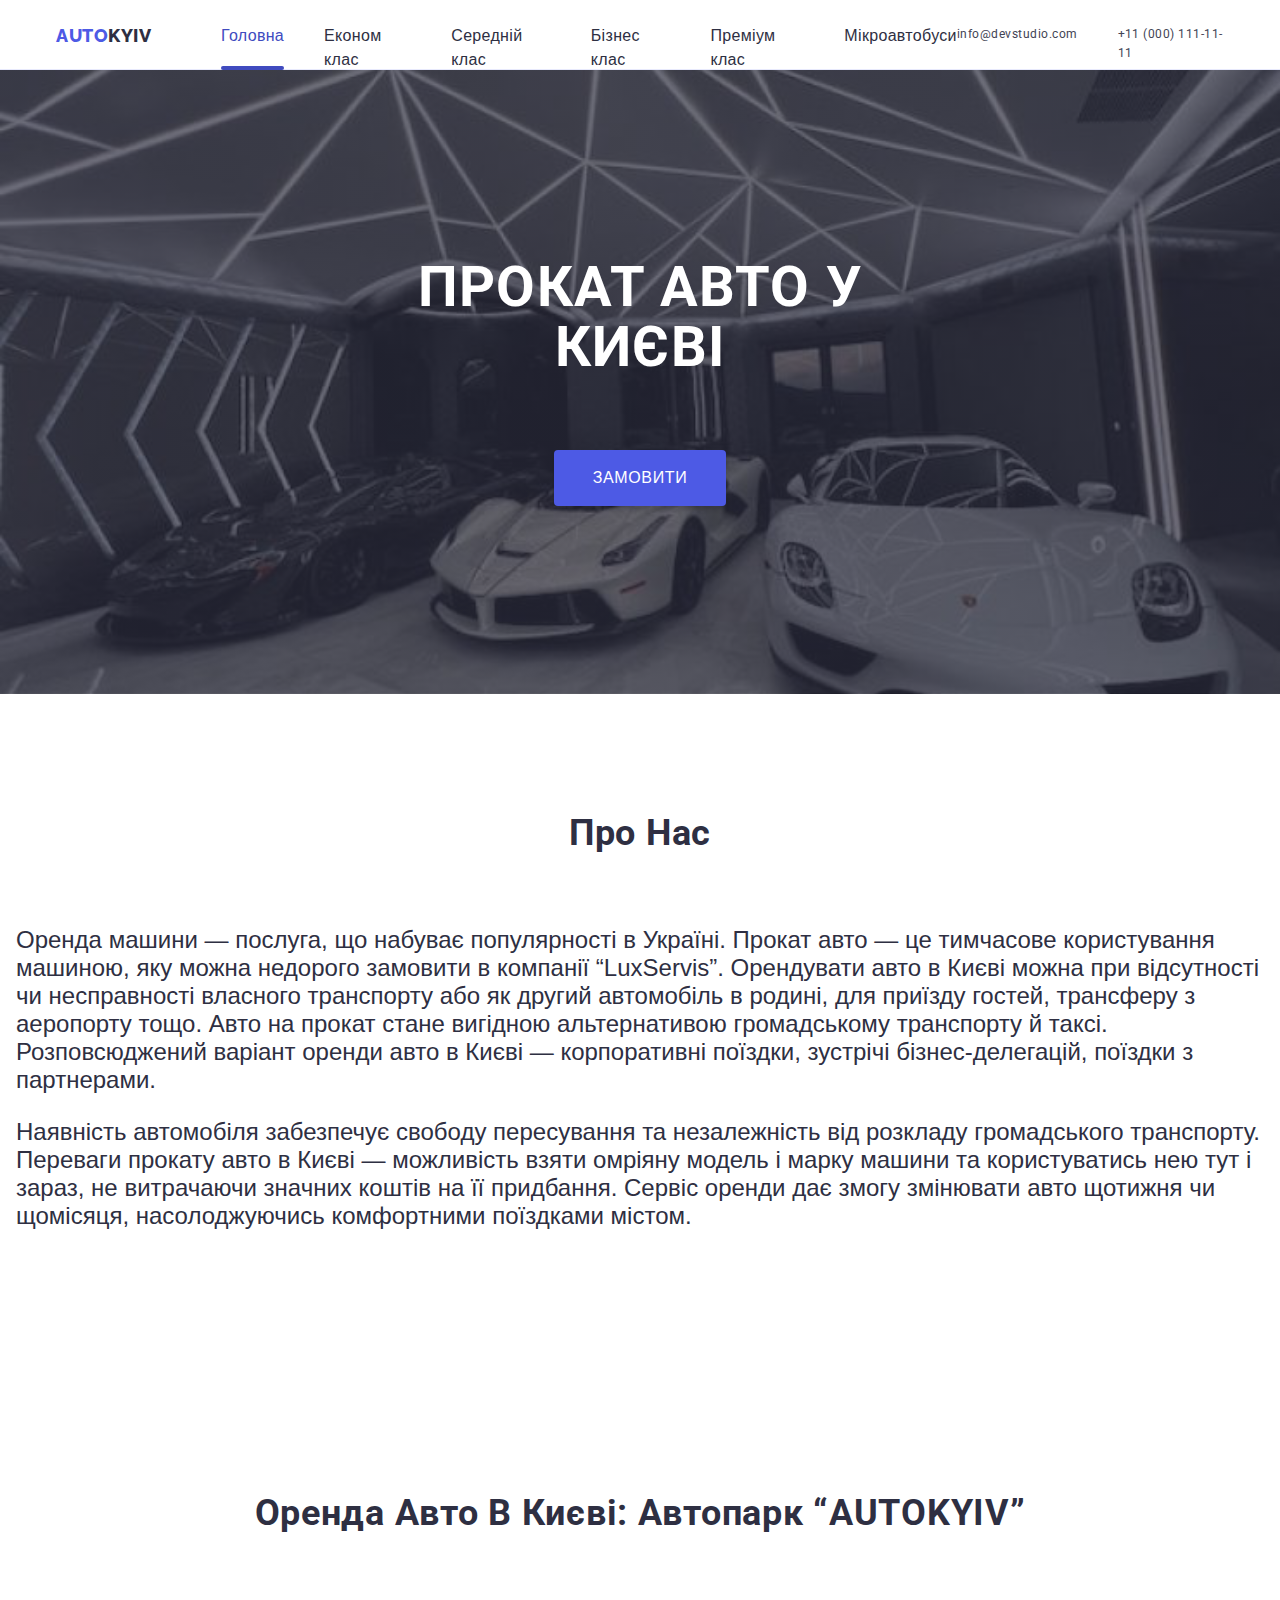
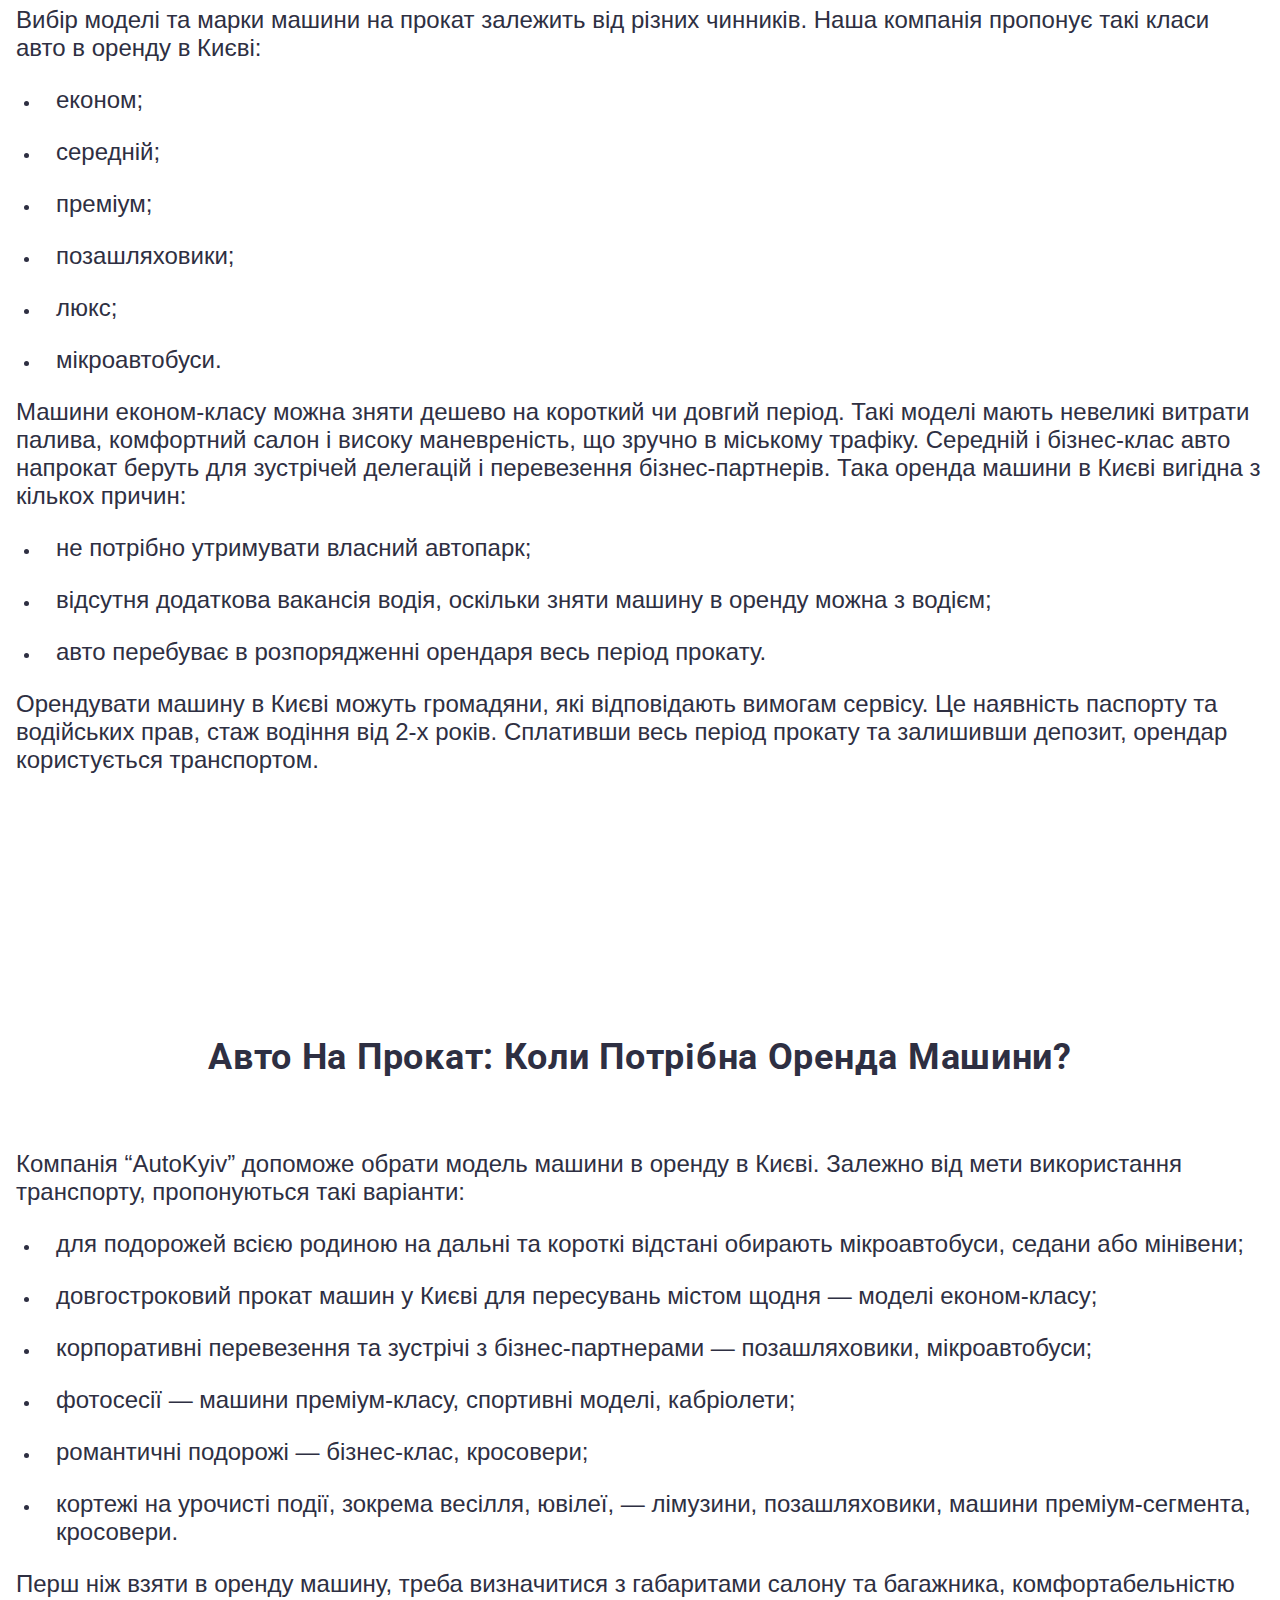
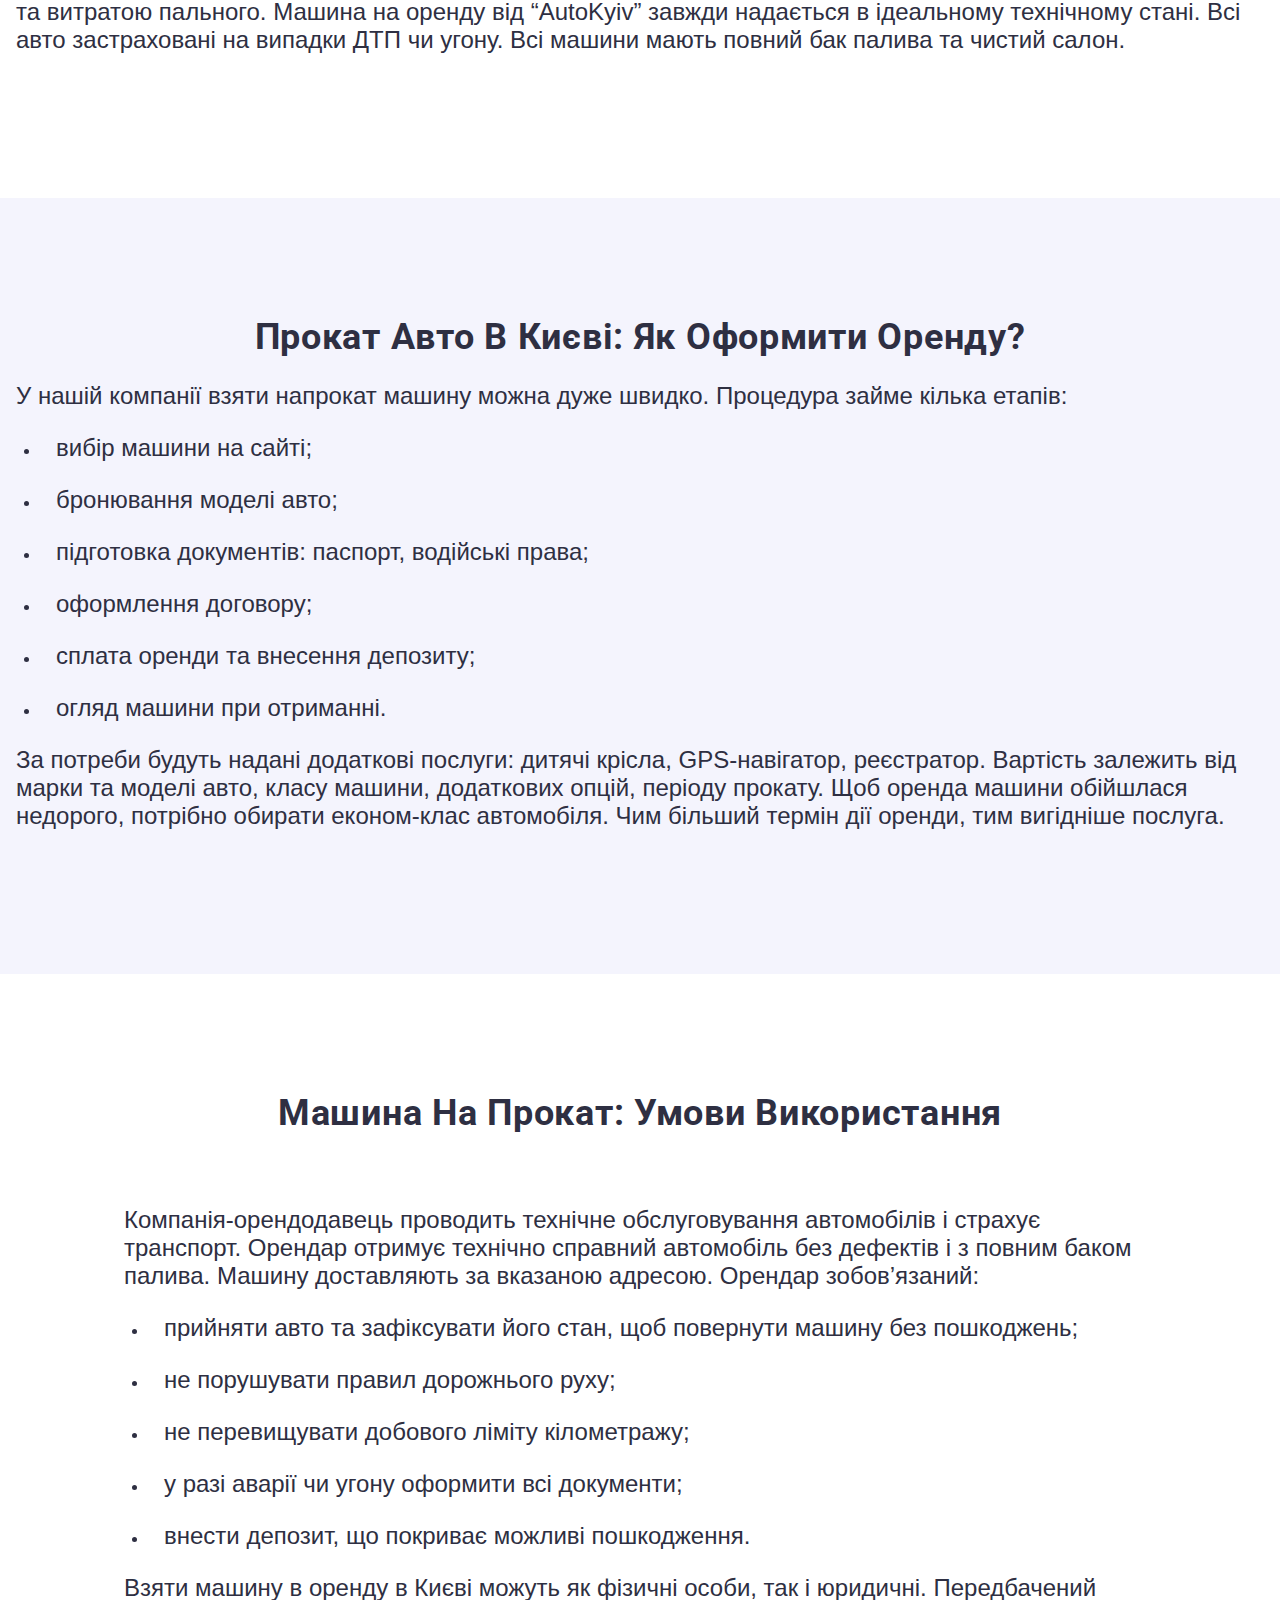
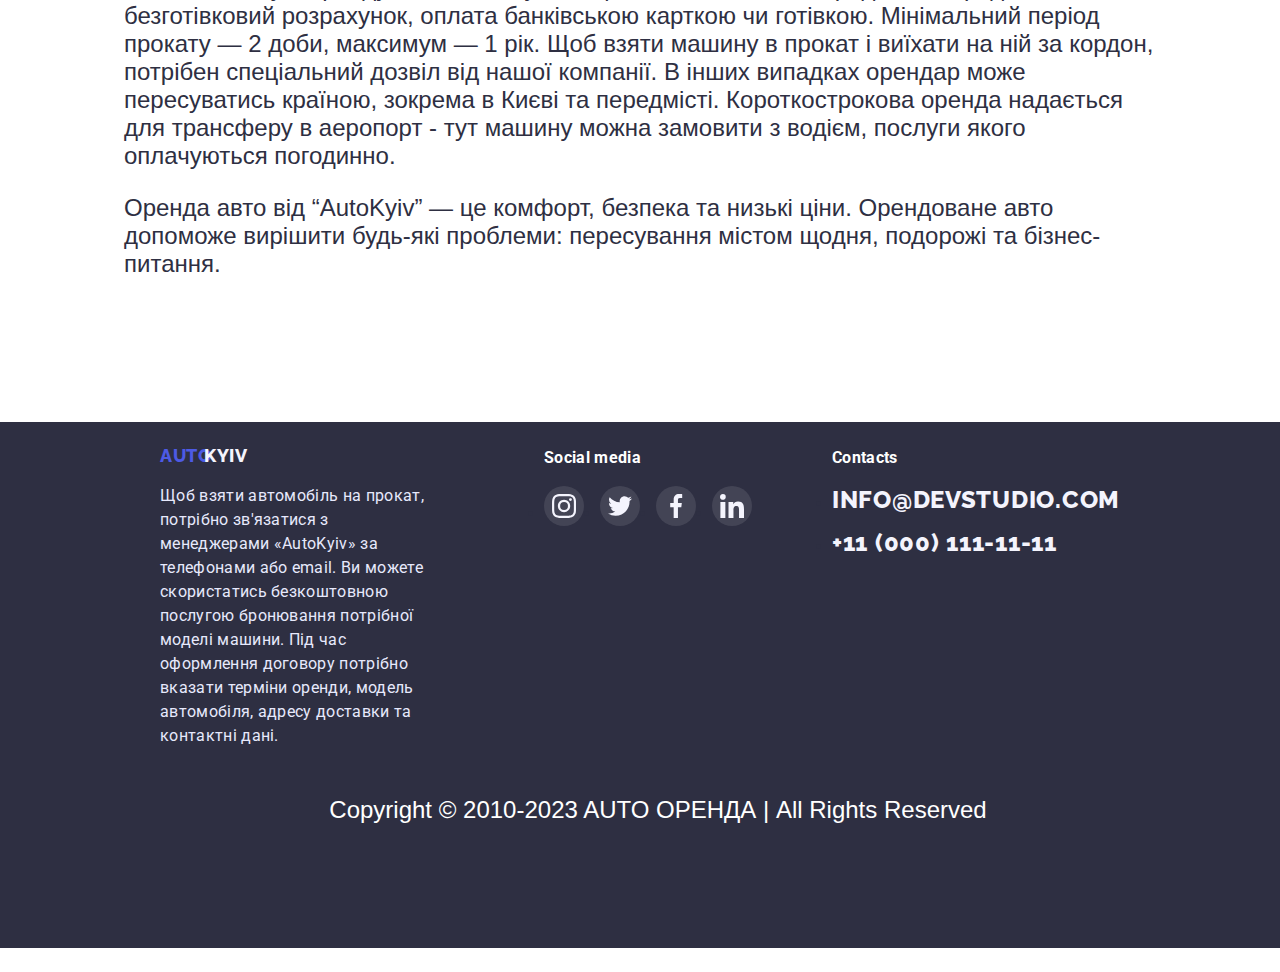
==== commit 222530c7: "update" ====
--- a/index.html
+++ b/index.html
@@ -73,281 +73,122 @@
         </button>
       </section>
       <section class="second-section container">
-        <h2 class="noname"></h2>
-        <ul class="second-media-list list">
-          <li class="second-media-item">
-            <a href="" class="second-media-link link">
-              <svg width="64" height="64">
-                <use href="./images/icons.svg#icon-antenna"></use>
-              </svg>
-            </a>
-          </li>
-          <li class="second-media-item">
-            <a href="" class="second-media-link link">
-              <svg width="64" height="64">
-                <use href="./images/icons.svg#icon-clock"></use>
-              </svg>
-            </a>
-          </li>
-          <li class="second-media-item">
-            <a href="" class="second-media-link link">
-              <svg width="64" height="64">
-                <use href="./images/icons.svg#icon-diagram"></use>
-              </svg>
-            </a>
-          </li>
-          <li class="second-media-item">
-            <a href="" class="second-media-link link">
-              <svg width="64" height="64">
-                <use href="./images/icons.svg#icon-astronaut"></use>
-              </svg>
-            </a>
-          </li>
-        </ul>
-        <ul class="second-section-list list">
-          <li class="second-section-item second-item-first">
-            <h3 class="section-text-item">Strategy</h3>
-            <p class="list-text">
-              Our goal is to identify the business problem to walk away with the
-              perfect and creative solution.
-            </p>
-          </li>
-          <li class="second-section-item second-item-second">
-            <h3 class="section-text-item">Punctuality</h3>
-            <p class="list-text">
-              Bring the key message to the brand's audience for the best price
-              within the shortest possible time.
-            </p>
-          </li>
-          <li class="second-section-item second-item-third">
-            <h3 class="section-text-item">Diligence</h3>
-            <p class="list-text">
-              Research and confirm brands that present the strongest digital
-              growth opportunities and minimize risk.
-            </p>
-          </li>
-          <li class="second-section-item second-item-fourth">
-            <h3 class="section-text-item">Technologies</h3>
-            <p class="list-text">
-              Design practice focused on digital experiences. We bring forth a
-              deep passion for problem-solving.
-            </p>
-          </li>
-        </ul>
-      </section>
-      <section class="third-section container">
-        <h2 class="third-section-name">What are we doing</h2>
-        <ul class="list">
-          <li class="third-section-item">
-            <img src="./images/img1.jpg" alt="computer" width="360" />
-          </li>
-          <li class="third-section-item">
-            <img src="./images/img2.jpg" alt="phone" width="360" />
-          </li>
-          <li class="third-section-item">
-            <img src="./images/img3.jpg" alt="computer and phone" width="360" />
-          </li>
-        </ul>
+        <h2 class="third-section-name">Про нас</h2>
+        
+            <p class="second-section-text">Оренда машини — послуга, що набуває популярності в Україні. Прокат авто — це тимчасове користування машиною, яку можна недорого замовити в компанії “LuxServis”. Орендувати авто в Києві можна при відсутності чи несправності власного транспорту або як другий автомобіль в родині, для приїзду гостей, трансферу з аеропорту тощо. Авто на прокат стане вигідною альтернативою громадському транспорту й таксі. Розповсюджений варіант оренди авто в Києві — корпоративні поїздки, зустрічі бізнес-делегацій, поїздки з партнерами.</p>
+            <P class="second-section-text">Наявність автомобіля забезпечує свободу пересування та незалежність від розкладу громадського транспорту. Переваги прокату авто в Києві — можливість взяти омріяну модель і марку машини та користуватись нею тут і зараз, не витрачаючи значних коштів на її придбання. Сервіс оренди дає змогу змінювати авто щотижня чи щомісяця, насолоджуючись комфортними поїздками містом.</P>
+      </section>
+<section class="second-section container">
+        <h2 class="third-section-name">Оренда авто в Києві: автопарк “AUTOKYIV”</h2>
+        
+            <p class="second-section-text">Вибір моделі та марки машини на прокат залежить від різних чинників. Наша компанія пропонує такі класи авто в оренду в Києві:</p>
+         <ul>
+          <li>
+            <p class="second-section-text">економ;</p>
+          </li>
+          <li>
+            <p class="second-section-text">середній;</p>
+          </li>
+          <li>
+            <p class="second-section-text">преміум;</p>
+          </li>
+          <li>
+            <p class="second-section-text">позашляховики;</p>
+          </li>
+          <li>
+            <p class="second-section-text">люкс;</p>
+          </li>
+          <li>
+            <p class="second-section-text">мікроавтобуси.</p>
+          </li>
+         </ul>
+         <p class="second-section-text">Машини економ-класу можна зняти дешево на короткий чи довгий період. Такі моделі мають невеликі витрати палива, комфортний салон і високу маневреність, що зручно в міському трафіку. Середній і бізнес-клас авто напрокат беруть для зустрічей делегацій і перевезення бізнес-партнерів. Така оренда машини в Києві вигідна з кількох причин:</p>
+         <ul>
+          <li>
+            <p class="second-section-text">не потрібно утримувати власний автопарк;</p>
+          </li>
+          <li>
+            <p class="second-section-text">відсутня додаткова вакансія водія, оскільки зняти машину в оренду можна з водієм;</p>
+          </li>
+          <li>
+            <p class="second-section-text">авто перебуває в розпорядженні орендаря весь період прокату.</p>
+          </li>
+         </ul>
+         <p class="second-section-text">Орендувати машину в Києві можуть громадяни, які відповідають вимогам сервісу. Це наявність паспорту та водійських прав, стаж водіння від 2-х років. Сплативши весь період прокату та залишивши депозит, орендар користується транспортом.</p>
+        </section>
+        <section class="second-section container">
+        <h2 class="third-section-name">Авто на прокат: коли потрібна оренда машини?</h2>
+        
+            <p class="second-section-text">Компанія “AutoKyiv” допоможе обрати модель машини в оренду в Києві. Залежно від мети використання транспорту, пропонуються такі варіанти:</p>
+            <ul>
+              <li>
+                <p class="second-section-text">для подорожей всією родиною на дальні та короткі відстані обирають мікроавтобуси, седани або мінівени;</p>
+              </li>
+              <li>
+                <p class="second-section-text">довгостроковий прокат машин у Києві для пересувань містом щодня — моделі економ-класу;</p>
+              </li>
+              <li>
+                <p class="second-section-text">корпоративні перевезення та зустрічі з бізнес-партнерами — позашляховики, мікроавтобуси;</p>
+              </li>
+              <li>
+                <p class="second-section-text">фотосесії — машини преміум-класу, спортивні моделі, кабріолети;</p>
+              </li>
+              <li>
+                <p class="second-section-text">романтичні подорожі — бізнес-клас, кросовери;</p>
+              </li>
+              <li>
+                <p class="second-section-text">кортежі на урочисті події, зокрема весілля, ювілеї, — лімузини, позашляховики, машини преміум-сегмента, кросовери.</p>
+              </li>
+            </ul>
+            <p class="second-section-text">Перш ніж взяти в оренду машину, треба визначитися з габаритами салону та багажника, комфортабельністю та витратою пального. Машина на оренду від “AutoKyiv” завжди надається в ідеальному технічному стані. Всі авто застраховані на випадки ДТП чи угону. Всі машини мають повний бак палива та чистий салон.</p>
       </section>
       <section class="fourth-section container">
-        <h2 class="fourth-section-name">Our Team</h2>
-        <ul class="list">
-          <li class="fourth-section-item">
-            <img
-              class="fourth-section-people"
-              src="./images/img4.jpg"
-              alt="man"
-              width="264"
-            />
-            <h3 class="fourth-section-item-name">Mark Guerrero</h3>
-            <p class="fourth-section-item-text">Product Designer</p>
-            <ul class="fourth-media-list list">
-              <li class="fourth-media-item">
-                <a href="" class="fourth-media-link link">
-                  <svg class="fourth-media-icon" width="16" height="16">
-                    <use href="./images/icons.svg#icon-instagram"></use>
-                  </svg>
-                </a>
-              </li>
-              <li class="fourth-media-item">
-                <a href="" class="fourth-media-link link"
-                  ><svg class="fourth-media-icon" width="16" height="16">
-                    <use href="./images/icons.svg#icon-twitter"></use></svg
-                ></a>
-              </li>
-              <li class="fourth-media-item">
-                <a href="" class="fourth-media-link link"
-                  ><svg class="fourth-media-icon" width="16" height="16">
-                    <use href="./images/icons.svg#icon-facebook"></use></svg
-                ></a>
-              </li>
-              <li class="fourth-media-item">
-                <a href="" class="fourth-media-link link"
-                  ><svg class="fourth-media-icon" width="16" height="16">
-                    <use href="./images/icons.svg#icon-linkedin"></use></svg
-                ></a>
+        <h2 class="fourth-section-name">Прокат авто в Києві: як оформити оренду?</h2>
+        <p class="second-section-text">У нашій компанії взяти напрокат машину можна дуже швидко. Процедура займе кілька етапів:</p>
+            <ul>
+              <li>
+                <p class="second-section-text">вибір машини на сайті;</p>
+              </li>
+              <li>
+                <p class="second-section-text">бронювання моделі авто;</p>
+              </li>
+              <li>
+                <p class="second-section-text">підготовка документів: паспорт, водійські права;</p>
+              </li>
+              <li>
+                <p class="second-section-text">оформлення договору;</p>
+              </li>
+              <li>
+                <p class="second-section-text">сплата оренди та внесення депозиту;</p>
+              </li>
+              <li>
+                <p class="second-section-text">огляд машини при отриманні.</p>
               </li>
             </ul>
-          </li>
-          <li class="fourth-section-item">
-            <img
-              class="fourth-section-people"
-              src="./images/img5.jpg"
-              alt="man"
-              width="264"
-            />
-            <h3 class="fourth-section-item-name">Tom Ford</h3>
-            <p class="fourth-section-item-text">Frontend Developer</p>
-            <ul class="fourth-media-list list">
-              <li class="fourth-media-item">
-                <a href="" class="fourth-media-link link">
-                  <svg class="fourth-media-icon" width="16" height="16">
-                    <use href="./images/icons.svg#icon-instagram"></use>
-                  </svg>
-                </a>
-              </li>
-              <li class="fourth-media-item">
-                <a href="" class="fourth-media-link link"
-                  ><svg class="fourth-media-icon" width="16" height="16">
-                    <use href="./images/icons.svg#icon-twitter"></use></svg
-                ></a>
-              </li>
-              <li class="fourth-media-item">
-                <a href="" class="fourth-media-link link"
-                  ><svg class="fourth-media-icon" width="16" height="16">
-                    <use href="./images/icons.svg#icon-facebook"></use></svg
-                ></a>
-              </li>
-              <li class="fourth-media-item">
-                <a href="" class="fourth-media-link link"
-                  ><svg class="fourth-media-icon" width="16" height="16">
-                    <use href="./images/icons.svg#icon-linkedin"></use></svg
-                ></a>
+            <p class="second-section-text">За потреби будуть надані додаткові послуги: дитячі крісла, GPS-навігатор, реєстратор. Вартість залежить від марки та моделі авто, класу машини, додаткових опцій, періоду прокату. Щоб оренда машини обійшлася недорого, потрібно обирати економ-клас автомобіля. Чим більший термін дії оренди, тим вигідніше послуга.</p>
+      </section>
+      <section class="fifth-section container">
+        <h2 class="fifth-section-name">Машина на прокат: умови використання</h2>
+       <p class="second-section-text">Компанія-орендодавець проводить технічне обслуговування автомобілів і страхує транспорт. Орендар отримує технічно справний автомобіль без дефектів і з повним баком палива. Машину доставляють за вказаною адресою. Орендар зобов’язаний:</p>
+            <ul>
+              <li>
+                <p class="second-section-text">прийняти авто та зафіксувати його стан, щоб повернути машину без пошкоджень;</p>
+              </li>
+              <li>
+                <p class="second-section-text">не порушувати правил дорожнього руху;</p>
+              </li>
+              <li>
+                <p class="second-section-text">не перевищувати добового ліміту кілометражу;</p>
+              </li>
+              <li>
+                <p class="second-section-text">у разі аварії чи угону оформити всі документи;</p>
+              </li>
+              <li>
+                <p class="second-section-text">внести депозит, що покриває можливі пошкодження.</p>
               </li>
             </ul>
-          </li>
-          <li class="fourth-section-item">
-            <img
-              class="fourth-section-people"
-              src="./images/img6.jpg"
-              alt="woman"
-              width="264"
-            />
-            <h3 class="fourth-section-item-name">Camila Garcia</h3>
-            <p class="fourth-section-item-text">Marketing</p>
-            <ul class="fourth-media-list list">
-              <li class="fourth-media-item">
-                <a href="" class="fourth-media-link link">
-                  <svg class="fourth-media-icon" width="16" height="16">
-                    <use href="./images/icons.svg#icon-instagram"></use>
-                  </svg>
-                </a>
-              </li>
-              <li class="fourth-media-item">
-                <a href="" class="fourth-media-link link"
-                  ><svg class="fourth-media-icon" width="16" height="16">
-                    <use href="./images/icons.svg#icon-twitter"></use></svg
-                ></a>
-              </li>
-              <li class="fourth-media-item">
-                <a href="" class="fourth-media-link link"
-                  ><svg class="fourth-media-icon" width="16" height="16">
-                    <use href="./images/icons.svg#icon-facebook"></use></svg
-                ></a>
-              </li>
-              <li class="fourth-media-item">
-                <a href="" class="fourth-media-link link"
-                  ><svg class="fourth-media-icon" width="16" height="16">
-                    <use href="./images/icons.svg#icon-linkedin"></use></svg
-                ></a>
-              </li>
-            </ul>
-          </li>
-          <li class="fourth-section-item">
-            <img
-              class="fourth-section-people"
-              src="./images/img7.jpg"
-              alt="man"
-              width="264"
-            />
-            <h3 class="fourth-section-item-name">Daniel Wilson</h3>
-            <p class="fourth-section-item-text">UI Designer</p>
-            <ul class="fourth-media-list list">
-              <li class="fourth-media-item">
-                <a href="" class="fourth-media-link link">
-                  <svg class="fourth-media-icon" width="16" height="16">
-                    <use href="./images/icons.svg#icon-instagram"></use>
-                  </svg>
-                </a>
-              </li>
-              <li class="fourth-media-item">
-                <a href="" class="fourth-media-link link"
-                  ><svg class="fourth-media-icon" width="16" height="16">
-                    <use href="./images/icons.svg#icon-twitter"></use></svg
-                ></a>
-              </li>
-              <li class="fourth-media-item">
-                <a href="" class="fourth-media-link link"
-                  ><svg class="fourth-media-icon" width="16" height="16">
-                    <use href="./images/icons.svg#icon-facebook"></use></svg
-                ></a>
-              </li>
-              <li class="fourth-media-item">
-                <a href="" class="fourth-media-link link"
-                  ><svg class="fourth-media-icon" width="16" height="16">
-                    <use href="./images/icons.svg#icon-linkedin"></use></svg
-                ></a>
-              </li>
-            </ul>
-          </li>
-        </ul>
-      </section>
-      <section class="fifth-section container">
-        <h2 class="fifth-section-name">Customers</h2>
-        <ul class="fifth-media-list list">
-          <li class="fifth-media-item">
-            <a href="" class="fifth-media-link link">
-              <svg class="fifth-media-icon" width="104" height="56">
-                <use href="./images/icons.svg#icon-customer1"></use>
-              </svg>
-            </a>
-          </li>
-          <li class="fifth-media-item">
-            <a href="" class="fifth-media-link link">
-              <svg class="fifth-media-icon" width="104" height="56">
-                <use href="./images/icons.svg#icon-customer2"></use>
-              </svg>
-            </a>
-          </li>
-          <li class="fifth-media-item">
-            <a href="" class="fifth-media-link link">
-              <svg class="fifth-media-icon" width="104" height="56">
-                <use href="./images/icons.svg#icon-customer3"></use>
-              </svg>
-            </a>
-          </li>
-          <li class="fifth-media-item">
-            <a href="" class="fifth-media-link link">
-              <svg class="fifth-media-icon" width="104" height="56">
-                <use href="./images/icons.svg#icon-customer4"></use>
-              </svg>
-            </a>
-          </li>
-          <li class="fifth-media-item">
-            <a href="" class="fifth-media-link link">
-              <svg class="fifth-media-icon" width="104" height="56">
-                <use href="./images/icons.svg#icon-customer5"></use>
-              </svg>
-            </a>
-          </li>
-          <li class="fifth-media-item">
-            <a href="" class="fifth-media-link link">
-              <svg class="fifth-media-icon" width="104" height="56">
-                <use href="./images/icons.svg#icon-customer6"></use>
-              </svg>
-            </a>
-          </li>
-        </ul>
+            <p class="second-section-text">Взяти машину в оренду в Києві можуть як фізичні особи, так і юридичні. Передбачений безготівковий розрахунок, оплата банківською карткою чи готівкою. Мінімальний період прокату — 2 доби, максимум — 1 рік. Щоб взяти машину в прокат і виїхати на ній за кордон, потрібен спеціальний дозвіл від нашої компанії. В інших випадках орендар може пересуватись країною, зокрема в Києві та передмісті. Короткострокова оренда надається для трансферу в аеропорт - тут машину можна замовити з водієм, послуги якого оплачуються погодинно.</p>
+            <p class="second-section-text">Оренда авто від “AutoKyiv” — це комфорт, безпека та низькі ціни. Орендоване авто допоможе вирішити будь-які проблеми: пересування містом щодня, подорожі та бізнес-питання.</p>
       </section>
     </main>
     <footer class="container">
@@ -357,8 +198,7 @@
           <div class="footer-logo-secondpart">Kyiv</div></a
         >
         <p class="footer-text">
-          Increase the flow of customers and sales for your business with
-          digital marketing & growth solutions.
+          Щоб взяти автомобіль на прокат, потрібно зв'язатися з менеджерами «AutoKyiv» за телефонами або email. Ви можете скористатись безкоштовною послугою бронювання потрібної моделі машини. Під час оформлення договору потрібно вказати терміни оренди, модель автомобіля, адресу доставки та контактні дані.
         </p>
       </div>
       <div class="footer-part-media">
@@ -408,6 +248,7 @@
           </li>
         </ul>
       </div>
+      <p class="footer-years">Copyright © 2010-2023 AUTO ОРЕНДА | All Rights Reserved</p>
     </footer>
     <div class="backdrop is-hidden" data-modal>
       <div class="modal">
--- a/css/styles.css
+++ b/css/styles.css
@@ -239,12 +239,40 @@
 }
 .card-name {
   padding-left: 16px;
-
+  font-size: 24px;
   margin: 32px 0 8px 0;
 }
 .card-text {
   padding-left: 16px;
   margin: 0;
+  font-family: inherit;
+
+  padding: 16px 32px;
+  gap: 10px;
+  font-size: 16px;
+  line-height: 1.5;
+  letter-spacing: 0.04em;
+
+  color: #ffffff;
+
+  background: #4d5ae5;
+  box-shadow: 0px 4px 4px rgba(0, 0, 0, 0.15);
+  border-radius: 4px;
+
+  cursor: pointer;
+  border: 0;
+  font-family: "Roboto";
+
+  font-weight: 700;
+  font-size: 36px;
+  line-height: 1.11;
+  margin: 0;
+
+  text-align: center;
+  letter-spacing: 0.02em;
+  text-transform: capitalize;
+
+  color: #ffffff;
 }
 
 /* first-section */
@@ -1324,3 +1352,18 @@
 
   color: #f4f4fd;
 }
+.footer-years {
+  padding-left: 36px;
+  margin-top: 48px;
+  display: flex;
+  font-size: 24px;
+  color: #fff;
+}
+footer {
+  justify-content: center;
+}
+.second-section-text {
+  padding-left: 16px;
+  padding-right: 16px;
+  font-size: 24px;
+}
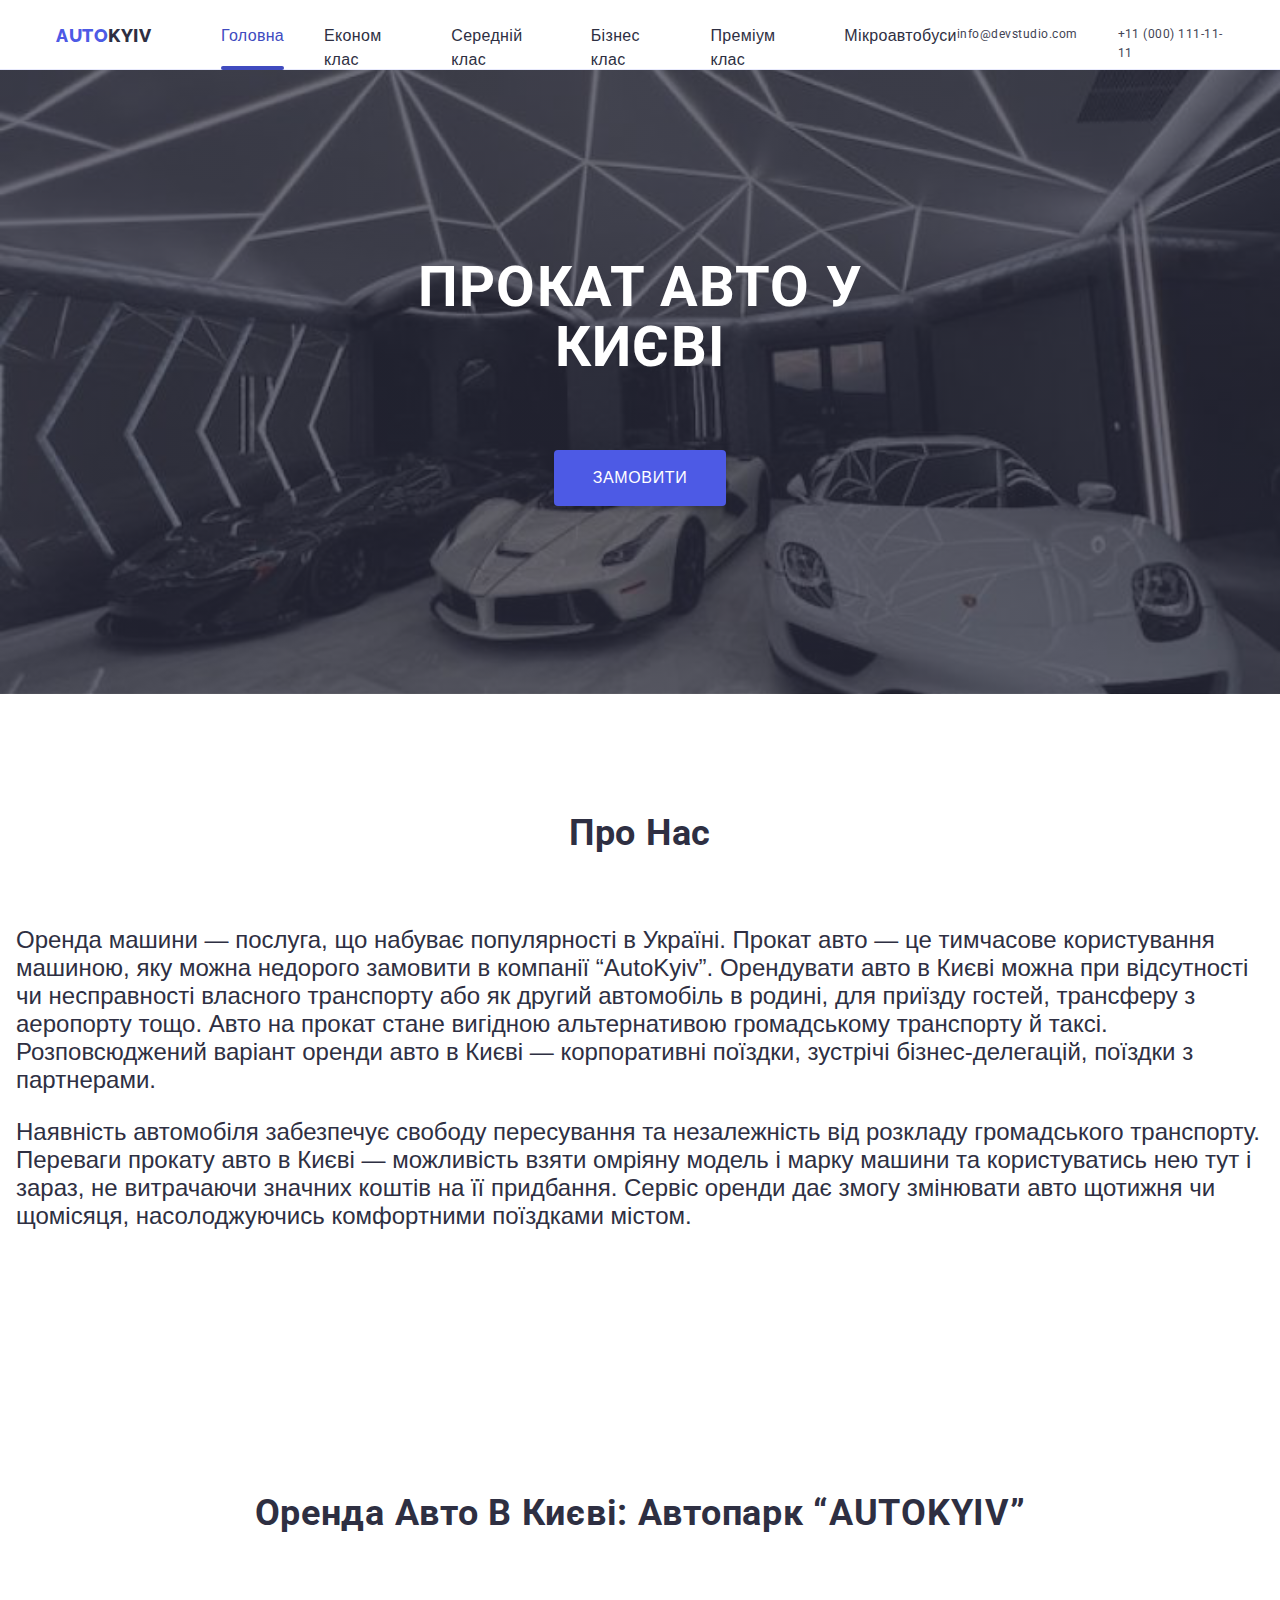
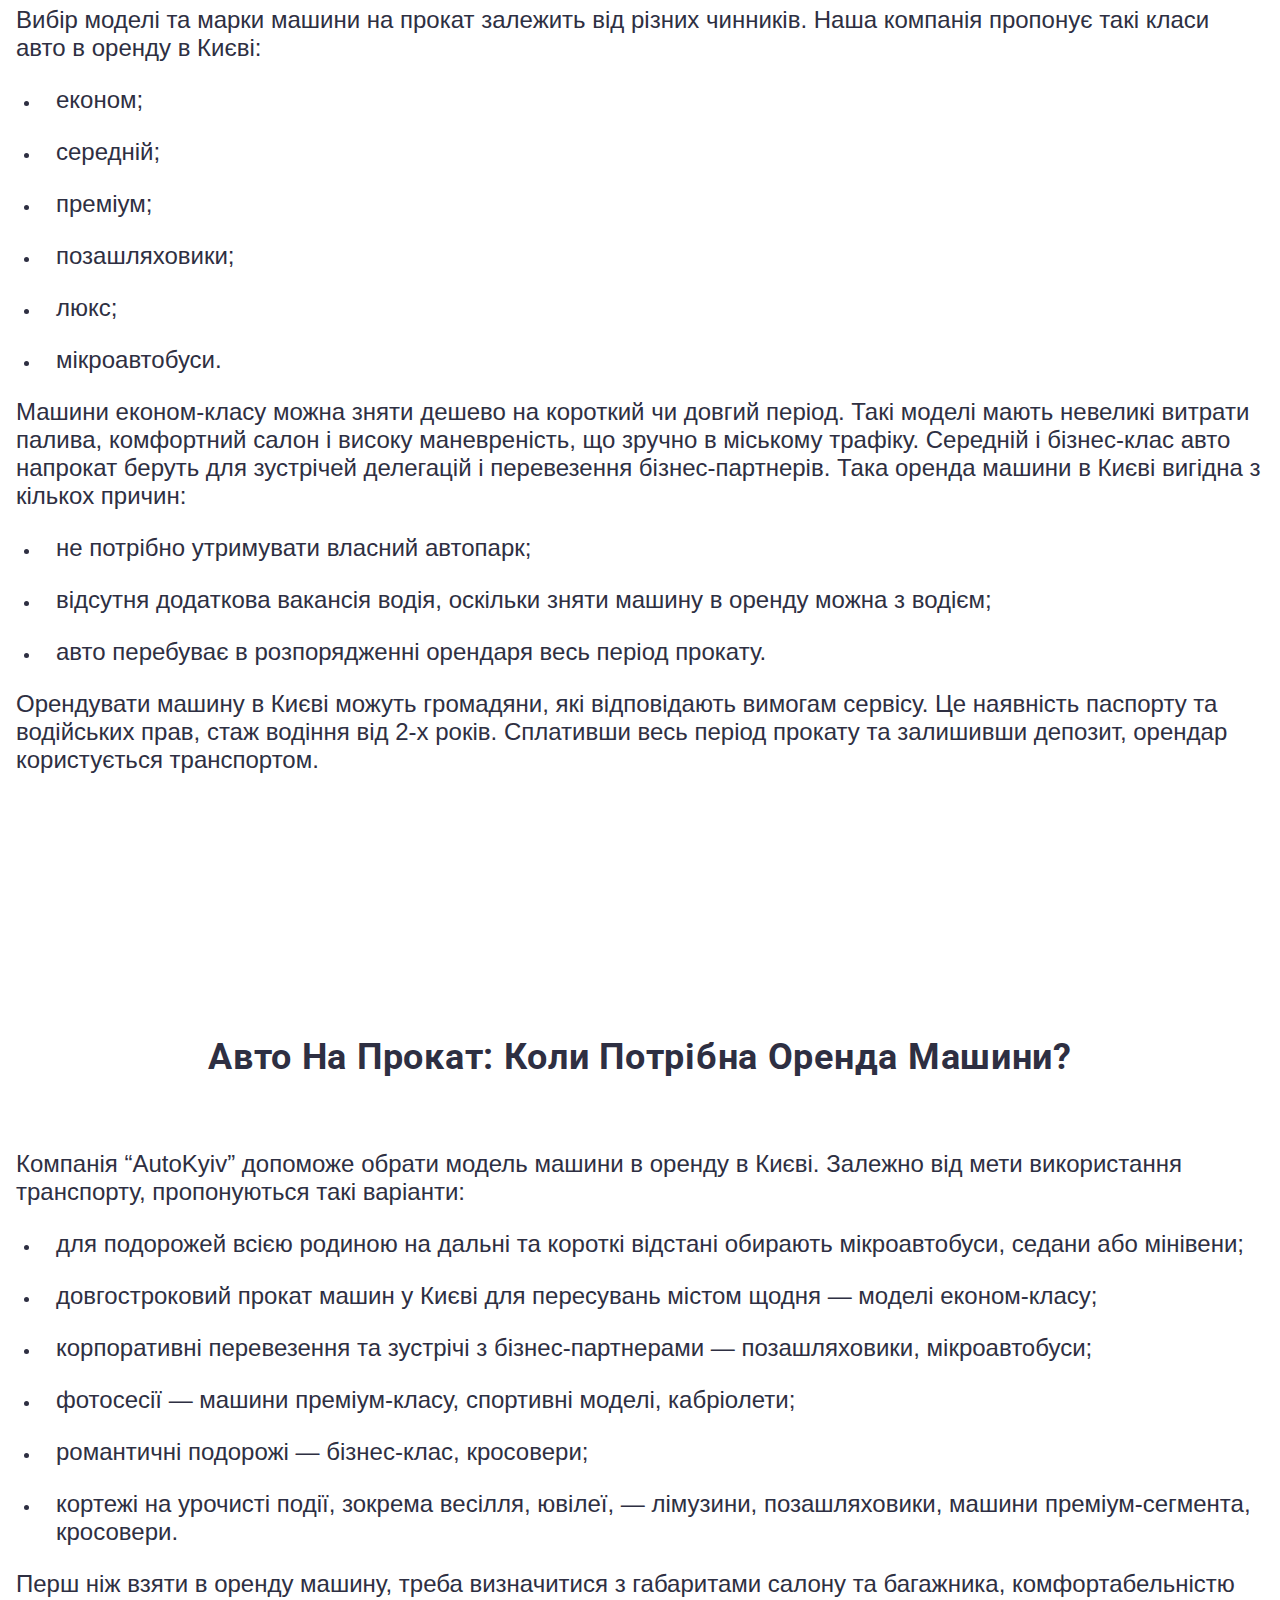
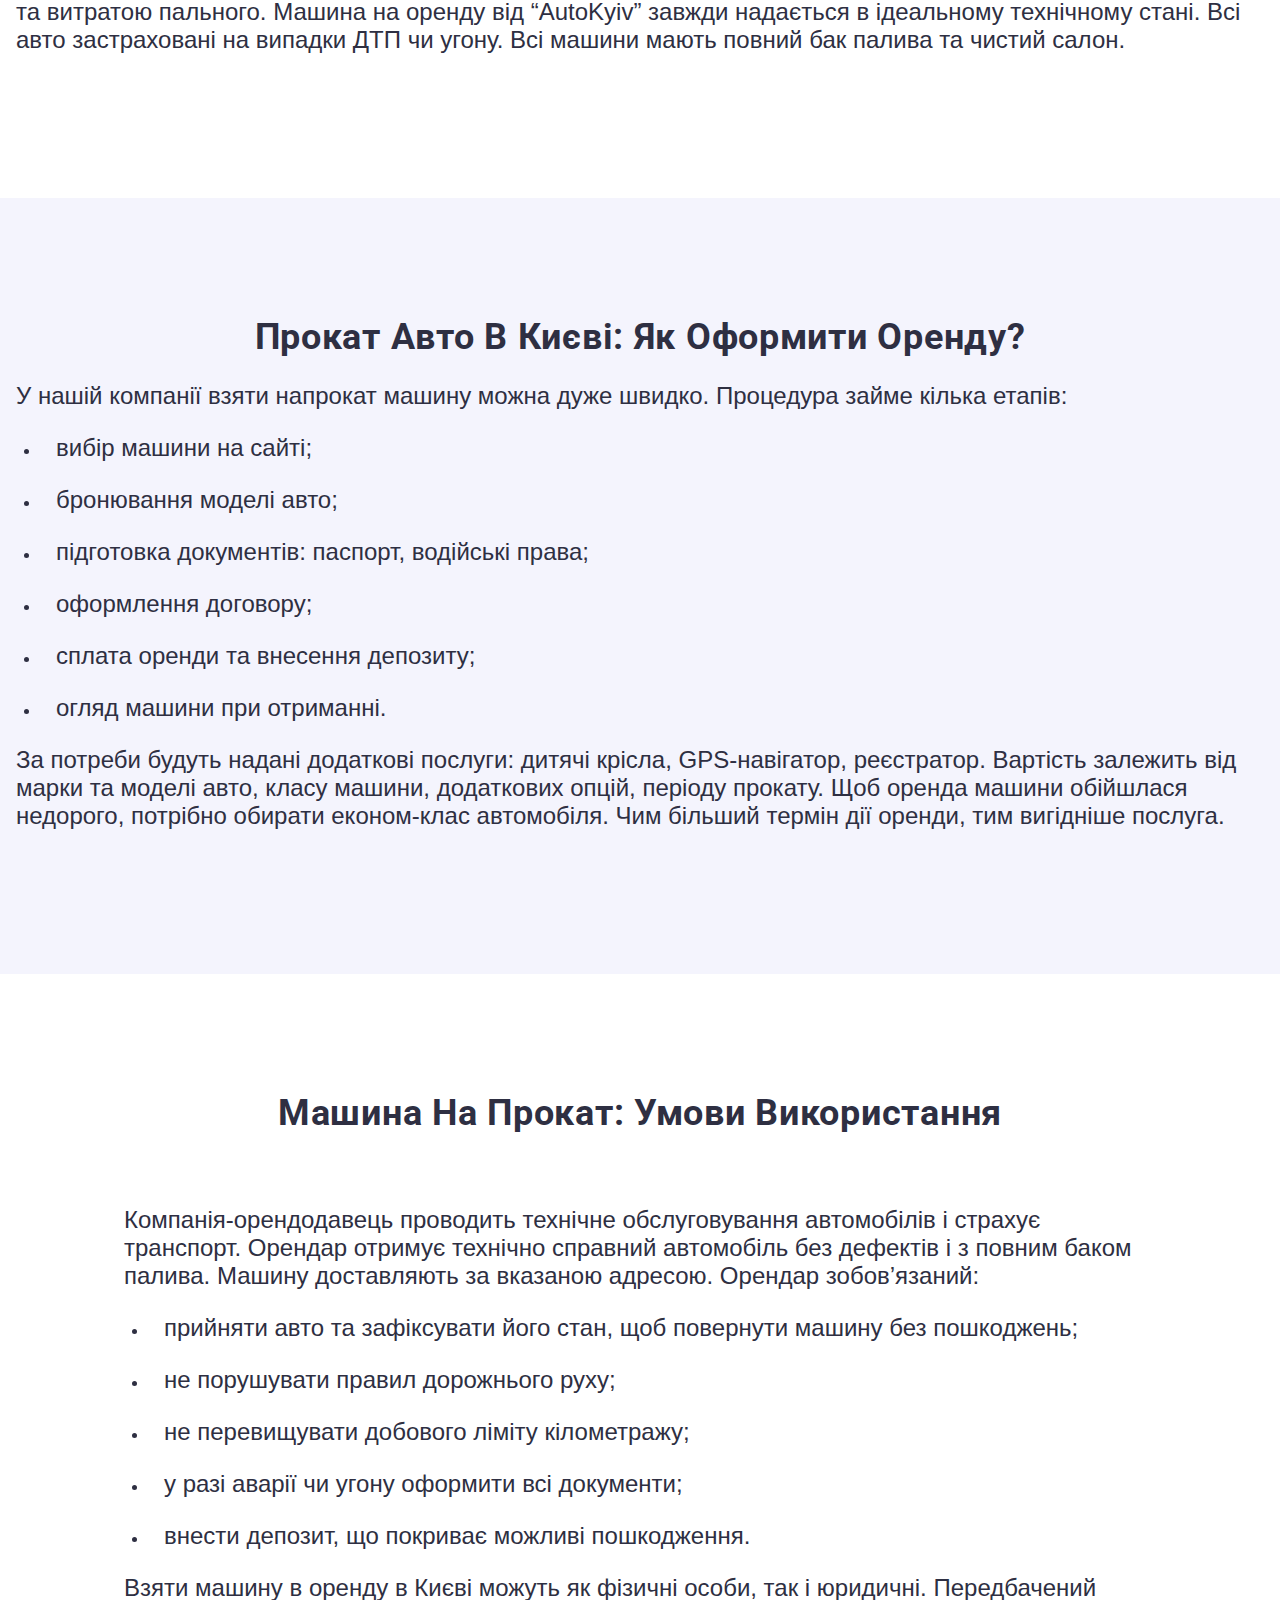
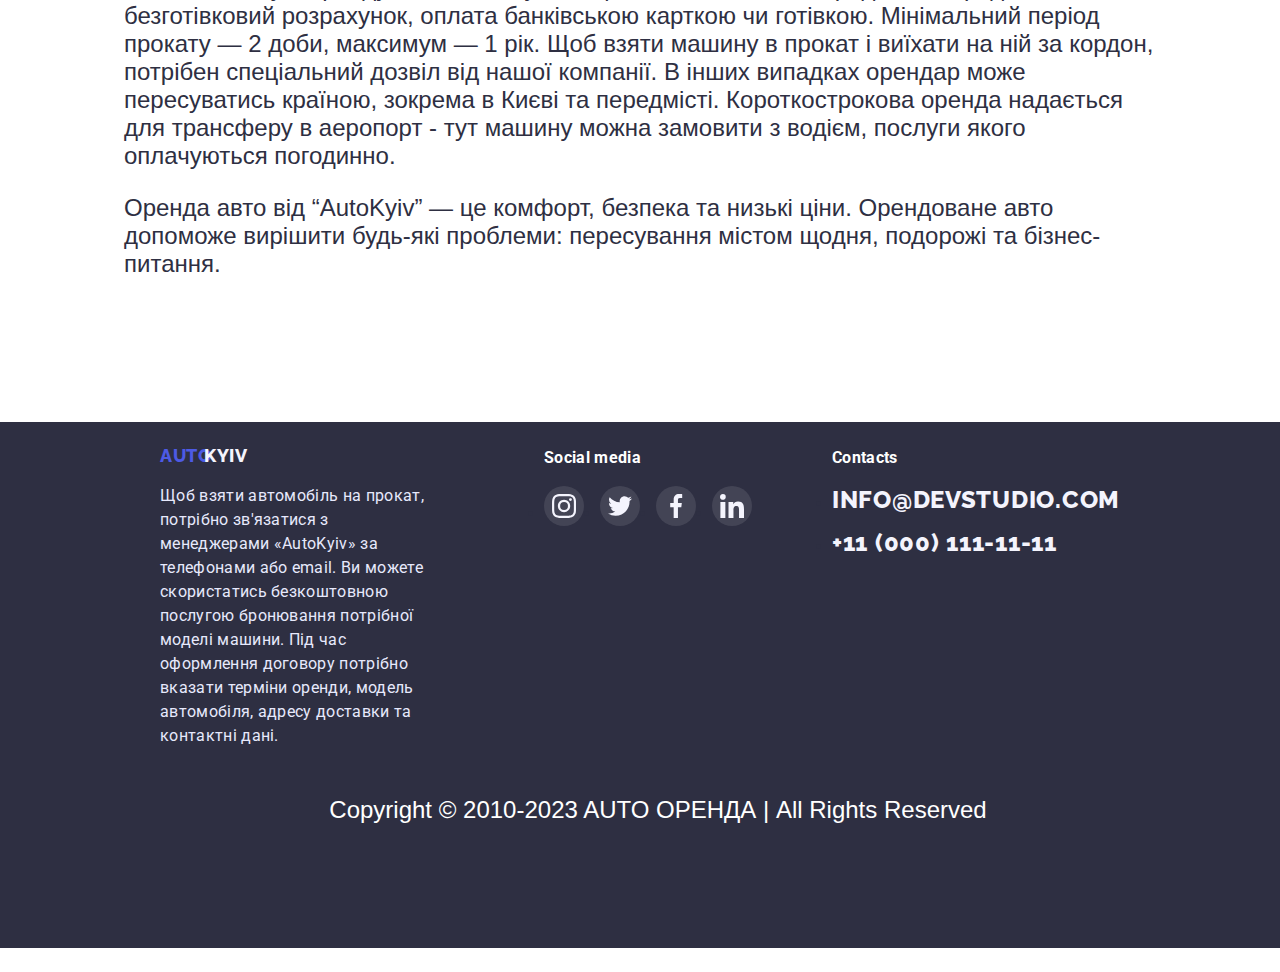
==== commit 75c9eef8: "Update index.html" ====
--- a/index.html
+++ b/index.html
@@ -74,15 +74,36 @@
       </section>
       <section class="second-section container">
         <h2 class="third-section-name">Про нас</h2>
-        
-            <p class="second-section-text">Оренда машини — послуга, що набуває популярності в Україні. Прокат авто — це тимчасове користування машиною, яку можна недорого замовити в компанії “LuxServis”. Орендувати авто в Києві можна при відсутності чи несправності власного транспорту або як другий автомобіль в родині, для приїзду гостей, трансферу з аеропорту тощо. Авто на прокат стане вигідною альтернативою громадському транспорту й таксі. Розповсюджений варіант оренди авто в Києві — корпоративні поїздки, зустрічі бізнес-делегацій, поїздки з партнерами.</p>
-            <P class="second-section-text">Наявність автомобіля забезпечує свободу пересування та незалежність від розкладу громадського транспорту. Переваги прокату авто в Києві — можливість взяти омріяну модель і марку машини та користуватись нею тут і зараз, не витрачаючи значних коштів на її придбання. Сервіс оренди дає змогу змінювати авто щотижня чи щомісяця, насолоджуючись комфортними поїздками містом.</P>
+
+        <p class="second-section-text">
+          Оренда машини — послуга, що набуває популярності в Україні. Прокат
+          авто — це тимчасове користування машиною, яку можна недорого замовити
+          в компанії “AutoKyiv”. Орендувати авто в Києві можна при відсутності
+          чи несправності власного транспорту або як другий автомобіль в родині,
+          для приїзду гостей, трансферу з аеропорту тощо. Авто на прокат стане
+          вигідною альтернативою громадському транспорту й таксі. Розповсюджений
+          варіант оренди авто в Києві — корпоративні поїздки, зустрічі
+          бізнес-делегацій, поїздки з партнерами.
+        </p>
+        <p class="second-section-text">
+          Наявність автомобіля забезпечує свободу пересування та незалежність
+          від розкладу громадського транспорту. Переваги прокату авто в Києві —
+          можливість взяти омріяну модель і марку машини та користуватись нею
+          тут і зараз, не витрачаючи значних коштів на її придбання. Сервіс
+          оренди дає змогу змінювати авто щотижня чи щомісяця, насолоджуючись
+          комфортними поїздками містом.
+        </p>
       </section>
-<section class="second-section container">
-        <h2 class="third-section-name">Оренда авто в Києві: автопарк “AUTOKYIV”</h2>
-        
-            <p class="second-section-text">Вибір моделі та марки машини на прокат залежить від різних чинників. Наша компанія пропонує такі класи авто в оренду в Києві:</p>
-         <ul>
+      <section class="second-section container">
+        <h2 class="third-section-name">
+          Оренда авто в Києві: автопарк “AUTOKYIV”
+        </h2>
+
+        <p class="second-section-text">
+          Вибір моделі та марки машини на прокат залежить від різних чинників.
+          Наша компанія пропонує такі класи авто в оренду в Києві:
+        </p>
+        <ul>
           <li>
             <p class="second-section-text">економ;</p>
           </li>
@@ -101,94 +122,183 @@
           <li>
             <p class="second-section-text">мікроавтобуси.</p>
           </li>
-         </ul>
-         <p class="second-section-text">Машини економ-класу можна зняти дешево на короткий чи довгий період. Такі моделі мають невеликі витрати палива, комфортний салон і високу маневреність, що зручно в міському трафіку. Середній і бізнес-клас авто напрокат беруть для зустрічей делегацій і перевезення бізнес-партнерів. Така оренда машини в Києві вигідна з кількох причин:</p>
-         <ul>
-          <li>
-            <p class="second-section-text">не потрібно утримувати власний автопарк;</p>
-          </li>
-          <li>
-            <p class="second-section-text">відсутня додаткова вакансія водія, оскільки зняти машину в оренду можна з водієм;</p>
-          </li>
-          <li>
-            <p class="second-section-text">авто перебуває в розпорядженні орендаря весь період прокату.</p>
-          </li>
-         </ul>
-         <p class="second-section-text">Орендувати машину в Києві можуть громадяни, які відповідають вимогам сервісу. Це наявність паспорту та водійських прав, стаж водіння від 2-х років. Сплативши весь період прокату та залишивши депозит, орендар користується транспортом.</p>
-        </section>
-        <section class="second-section container">
-        <h2 class="third-section-name">Авто на прокат: коли потрібна оренда машини?</h2>
-        
-            <p class="second-section-text">Компанія “AutoKyiv” допоможе обрати модель машини в оренду в Києві. Залежно від мети використання транспорту, пропонуються такі варіанти:</p>
-            <ul>
-              <li>
-                <p class="second-section-text">для подорожей всією родиною на дальні та короткі відстані обирають мікроавтобуси, седани або мінівени;</p>
-              </li>
-              <li>
-                <p class="second-section-text">довгостроковий прокат машин у Києві для пересувань містом щодня — моделі економ-класу;</p>
-              </li>
-              <li>
-                <p class="second-section-text">корпоративні перевезення та зустрічі з бізнес-партнерами — позашляховики, мікроавтобуси;</p>
-              </li>
-              <li>
-                <p class="second-section-text">фотосесії — машини преміум-класу, спортивні моделі, кабріолети;</p>
-              </li>
-              <li>
-                <p class="second-section-text">романтичні подорожі — бізнес-клас, кросовери;</p>
-              </li>
-              <li>
-                <p class="second-section-text">кортежі на урочисті події, зокрема весілля, ювілеї, — лімузини, позашляховики, машини преміум-сегмента, кросовери.</p>
-              </li>
-            </ul>
-            <p class="second-section-text">Перш ніж взяти в оренду машину, треба визначитися з габаритами салону та багажника, комфортабельністю та витратою пального. Машина на оренду від “AutoKyiv” завжди надається в ідеальному технічному стані. Всі авто застраховані на випадки ДТП чи угону. Всі машини мають повний бак палива та чистий салон.</p>
+        </ul>
+        <p class="second-section-text">
+          Машини економ-класу можна зняти дешево на короткий чи довгий період.
+          Такі моделі мають невеликі витрати палива, комфортний салон і високу
+          маневреність, що зручно в міському трафіку. Середній і бізнес-клас
+          авто напрокат беруть для зустрічей делегацій і перевезення
+          бізнес-партнерів. Така оренда машини в Києві вигідна з кількох причин:
+        </p>
+        <ul>
+          <li>
+            <p class="second-section-text">
+              не потрібно утримувати власний автопарк;
+            </p>
+          </li>
+          <li>
+            <p class="second-section-text">
+              відсутня додаткова вакансія водія, оскільки зняти машину в оренду
+              можна з водієм;
+            </p>
+          </li>
+          <li>
+            <p class="second-section-text">
+              авто перебуває в розпорядженні орендаря весь період прокату.
+            </p>
+          </li>
+        </ul>
+        <p class="second-section-text">
+          Орендувати машину в Києві можуть громадяни, які відповідають вимогам
+          сервісу. Це наявність паспорту та водійських прав, стаж водіння від
+          2-х років. Сплативши весь період прокату та залишивши депозит, орендар
+          користується транспортом.
+        </p>
+      </section>
+      <section class="second-section container">
+        <h2 class="third-section-name">
+          Авто на прокат: коли потрібна оренда машини?
+        </h2>
+
+        <p class="second-section-text">
+          Компанія “AutoKyiv” допоможе обрати модель машини в оренду в Києві.
+          Залежно від мети використання транспорту, пропонуються такі варіанти:
+        </p>
+        <ul>
+          <li>
+            <p class="second-section-text">
+              для подорожей всією родиною на дальні та короткі відстані обирають
+              мікроавтобуси, седани або мінівени;
+            </p>
+          </li>
+          <li>
+            <p class="second-section-text">
+              довгостроковий прокат машин у Києві для пересувань містом щодня —
+              моделі економ-класу;
+            </p>
+          </li>
+          <li>
+            <p class="second-section-text">
+              корпоративні перевезення та зустрічі з бізнес-партнерами —
+              позашляховики, мікроавтобуси;
+            </p>
+          </li>
+          <li>
+            <p class="second-section-text">
+              фотосесії — машини преміум-класу, спортивні моделі, кабріолети;
+            </p>
+          </li>
+          <li>
+            <p class="second-section-text">
+              романтичні подорожі — бізнес-клас, кросовери;
+            </p>
+          </li>
+          <li>
+            <p class="second-section-text">
+              кортежі на урочисті події, зокрема весілля, ювілеї, — лімузини,
+              позашляховики, машини преміум-сегмента, кросовери.
+            </p>
+          </li>
+        </ul>
+        <p class="second-section-text">
+          Перш ніж взяти в оренду машину, треба визначитися з габаритами салону
+          та багажника, комфортабельністю та витратою пального. Машина на оренду
+          від “AutoKyiv” завжди надається в ідеальному технічному стані. Всі
+          авто застраховані на випадки ДТП чи угону. Всі машини мають повний бак
+          палива та чистий салон.
+        </p>
       </section>
       <section class="fourth-section container">
-        <h2 class="fourth-section-name">Прокат авто в Києві: як оформити оренду?</h2>
-        <p class="second-section-text">У нашій компанії взяти напрокат машину можна дуже швидко. Процедура займе кілька етапів:</p>
-            <ul>
-              <li>
-                <p class="second-section-text">вибір машини на сайті;</p>
-              </li>
-              <li>
-                <p class="second-section-text">бронювання моделі авто;</p>
-              </li>
-              <li>
-                <p class="second-section-text">підготовка документів: паспорт, водійські права;</p>
-              </li>
-              <li>
-                <p class="second-section-text">оформлення договору;</p>
-              </li>
-              <li>
-                <p class="second-section-text">сплата оренди та внесення депозиту;</p>
-              </li>
-              <li>
-                <p class="second-section-text">огляд машини при отриманні.</p>
-              </li>
-            </ul>
-            <p class="second-section-text">За потреби будуть надані додаткові послуги: дитячі крісла, GPS-навігатор, реєстратор. Вартість залежить від марки та моделі авто, класу машини, додаткових опцій, періоду прокату. Щоб оренда машини обійшлася недорого, потрібно обирати економ-клас автомобіля. Чим більший термін дії оренди, тим вигідніше послуга.</p>
+        <h2 class="fourth-section-name">
+          Прокат авто в Києві: як оформити оренду?
+        </h2>
+        <p class="second-section-text">
+          У нашій компанії взяти напрокат машину можна дуже швидко. Процедура
+          займе кілька етапів:
+        </p>
+        <ul>
+          <li>
+            <p class="second-section-text">вибір машини на сайті;</p>
+          </li>
+          <li>
+            <p class="second-section-text">бронювання моделі авто;</p>
+          </li>
+          <li>
+            <p class="second-section-text">
+              підготовка документів: паспорт, водійські права;
+            </p>
+          </li>
+          <li>
+            <p class="second-section-text">оформлення договору;</p>
+          </li>
+          <li>
+            <p class="second-section-text">
+              сплата оренди та внесення депозиту;
+            </p>
+          </li>
+          <li>
+            <p class="second-section-text">огляд машини при отриманні.</p>
+          </li>
+        </ul>
+        <p class="second-section-text">
+          За потреби будуть надані додаткові послуги: дитячі крісла,
+          GPS-навігатор, реєстратор. Вартість залежить від марки та моделі авто,
+          класу машини, додаткових опцій, періоду прокату. Щоб оренда машини
+          обійшлася недорого, потрібно обирати економ-клас автомобіля. Чим
+          більший термін дії оренди, тим вигідніше послуга.
+        </p>
       </section>
       <section class="fifth-section container">
         <h2 class="fifth-section-name">Машина на прокат: умови використання</h2>
-       <p class="second-section-text">Компанія-орендодавець проводить технічне обслуговування автомобілів і страхує транспорт. Орендар отримує технічно справний автомобіль без дефектів і з повним баком палива. Машину доставляють за вказаною адресою. Орендар зобов’язаний:</p>
-            <ul>
-              <li>
-                <p class="second-section-text">прийняти авто та зафіксувати його стан, щоб повернути машину без пошкоджень;</p>
-              </li>
-              <li>
-                <p class="second-section-text">не порушувати правил дорожнього руху;</p>
-              </li>
-              <li>
-                <p class="second-section-text">не перевищувати добового ліміту кілометражу;</p>
-              </li>
-              <li>
-                <p class="second-section-text">у разі аварії чи угону оформити всі документи;</p>
-              </li>
-              <li>
-                <p class="second-section-text">внести депозит, що покриває можливі пошкодження.</p>
-              </li>
-            </ul>
-            <p class="second-section-text">Взяти машину в оренду в Києві можуть як фізичні особи, так і юридичні. Передбачений безготівковий розрахунок, оплата банківською карткою чи готівкою. Мінімальний період прокату — 2 доби, максимум — 1 рік. Щоб взяти машину в прокат і виїхати на ній за кордон, потрібен спеціальний дозвіл від нашої компанії. В інших випадках орендар може пересуватись країною, зокрема в Києві та передмісті. Короткострокова оренда надається для трансферу в аеропорт - тут машину можна замовити з водієм, послуги якого оплачуються погодинно.</p>
-            <p class="second-section-text">Оренда авто від “AutoKyiv” — це комфорт, безпека та низькі ціни. Орендоване авто допоможе вирішити будь-які проблеми: пересування містом щодня, подорожі та бізнес-питання.</p>
+        <p class="second-section-text">
+          Компанія-орендодавець проводить технічне обслуговування автомобілів і
+          страхує транспорт. Орендар отримує технічно справний автомобіль без
+          дефектів і з повним баком палива. Машину доставляють за вказаною
+          адресою. Орендар зобов’язаний:
+        </p>
+        <ul>
+          <li>
+            <p class="second-section-text">
+              прийняти авто та зафіксувати його стан, щоб повернути машину без
+              пошкоджень;
+            </p>
+          </li>
+          <li>
+            <p class="second-section-text">
+              не порушувати правил дорожнього руху;
+            </p>
+          </li>
+          <li>
+            <p class="second-section-text">
+              не перевищувати добового ліміту кілометражу;
+            </p>
+          </li>
+          <li>
+            <p class="second-section-text">
+              у разі аварії чи угону оформити всі документи;
+            </p>
+          </li>
+          <li>
+            <p class="second-section-text">
+              внести депозит, що покриває можливі пошкодження.
+            </p>
+          </li>
+        </ul>
+        <p class="second-section-text">
+          Взяти машину в оренду в Києві можуть як фізичні особи, так і юридичні.
+          Передбачений безготівковий розрахунок, оплата банківською карткою чи
+          готівкою. Мінімальний період прокату — 2 доби, максимум — 1 рік. Щоб
+          взяти машину в прокат і виїхати на ній за кордон, потрібен спеціальний
+          дозвіл від нашої компанії. В інших випадках орендар може пересуватись
+          країною, зокрема в Києві та передмісті. Короткострокова оренда
+          надається для трансферу в аеропорт - тут машину можна замовити з
+          водієм, послуги якого оплачуються погодинно.
+        </p>
+        <p class="second-section-text">
+          Оренда авто від “AutoKyiv” — це комфорт, безпека та низькі ціни.
+          Орендоване авто допоможе вирішити будь-які проблеми: пересування
+          містом щодня, подорожі та бізнес-питання.
+        </p>
       </section>
     </main>
     <footer class="container">
@@ -198,7 +308,11 @@
           <div class="footer-logo-secondpart">Kyiv</div></a
         >
         <p class="footer-text">
-          Щоб взяти автомобіль на прокат, потрібно зв'язатися з менеджерами «AutoKyiv» за телефонами або email. Ви можете скористатись безкоштовною послугою бронювання потрібної моделі машини. Під час оформлення договору потрібно вказати терміни оренди, модель автомобіля, адресу доставки та контактні дані.
+          Щоб взяти автомобіль на прокат, потрібно зв'язатися з менеджерами
+          «AutoKyiv» за телефонами або email. Ви можете скористатись
+          безкоштовною послугою бронювання потрібної моделі машини. Під час
+          оформлення договору потрібно вказати терміни оренди, модель
+          автомобіля, адресу доставки та контактні дані.
         </p>
       </div>
       <div class="footer-part-media">
@@ -248,7 +362,9 @@
           </li>
         </ul>
       </div>
-      <p class="footer-years">Copyright © 2010-2023 AUTO ОРЕНДА | All Rights Reserved</p>
+      <p class="footer-years">
+        Copyright © 2010-2023 AUTO ОРЕНДА | All Rights Reserved
+      </p>
     </footer>
     <div class="backdrop is-hidden" data-modal>
       <div class="modal">
@@ -257,9 +373,78 @@
             <use href="./images/icons.svg#icon-close"></use>
           </svg>
         </button>
-        <p class="modal-name">+2442455245</p>
-        <p class="modal-name">sghhghgsdgh@gmail.com</p>
-              
+        <p class="modal-name">Leave your contacts and we will call you back</p>
+        <form name="singup-form" autocomplete="on" action="">
+          <div class="center">
+            <div class="input-height">
+              <label class="modal-label" for="name">Name</label>
+              <div class="input-wrap">
+                <input
+                  class="modal-input"
+                  id="name"
+                  name="user-name"
+                  type="text"
+                  autofocus
+                />
+                <svg class="modal-icon" width="18" height="18">
+                  <use href="./images/icons.svg#icon-profile1"></use>
+                </svg>
+              </div>
+            </div>
+            <div class="input-height">
+              <label class="modal-label" for="tel">Phone</label>
+              <div class="input-wrap">
+                <input
+                  class="modal-input"
+                  id="tel"
+                  name="user-tel"
+                  type="tel"
+                  autofocus
+                />
+                <svg class="modal-icon" width="18" height="18">
+                  <use href="./images/icons.svg#icon-profile2"></use>
+                </svg>
+              </div>
+            </div>
+            <div class="input-height">
+              <label class="modal-label" for="email">Email</label>
+              <div class="input-wrap">
+                <input
+                  class="modal-input"
+                  id="email"
+                  name="user-email"
+                  type="email"
+                  autofocus
+                />
+                <svg class="modal-icon" width="18" height="18">
+                  <use href="./images/icons.svg#icon-profile3"></use>
+                </svg>
+              </div>
+            </div>
+            <div class="comment-height">
+              <label for="comment" class="modal-label">Comment</label>
+              <textarea
+                class="modal-textarea"
+                name="user-comment"
+                id="comment"
+                placeholder="Text input"
+              ></textarea>
+            </div>
+          </div>
+          <div class="modal-field">
+            <input
+              class="modal-checkbox is-hidden"
+              id="accept"
+              name="user-accept"
+              type="checkbox"
+              value="true"
+            />
+            <label for="accept" class="policy-text">
+              I accept the terms and conditions of the
+              <a class="policy-link" href="">Privacy Policy</a></label
+            >
+
+            <button class="modal-submit" type="submit">Send</button>
           </div>
         </form>
       </div>
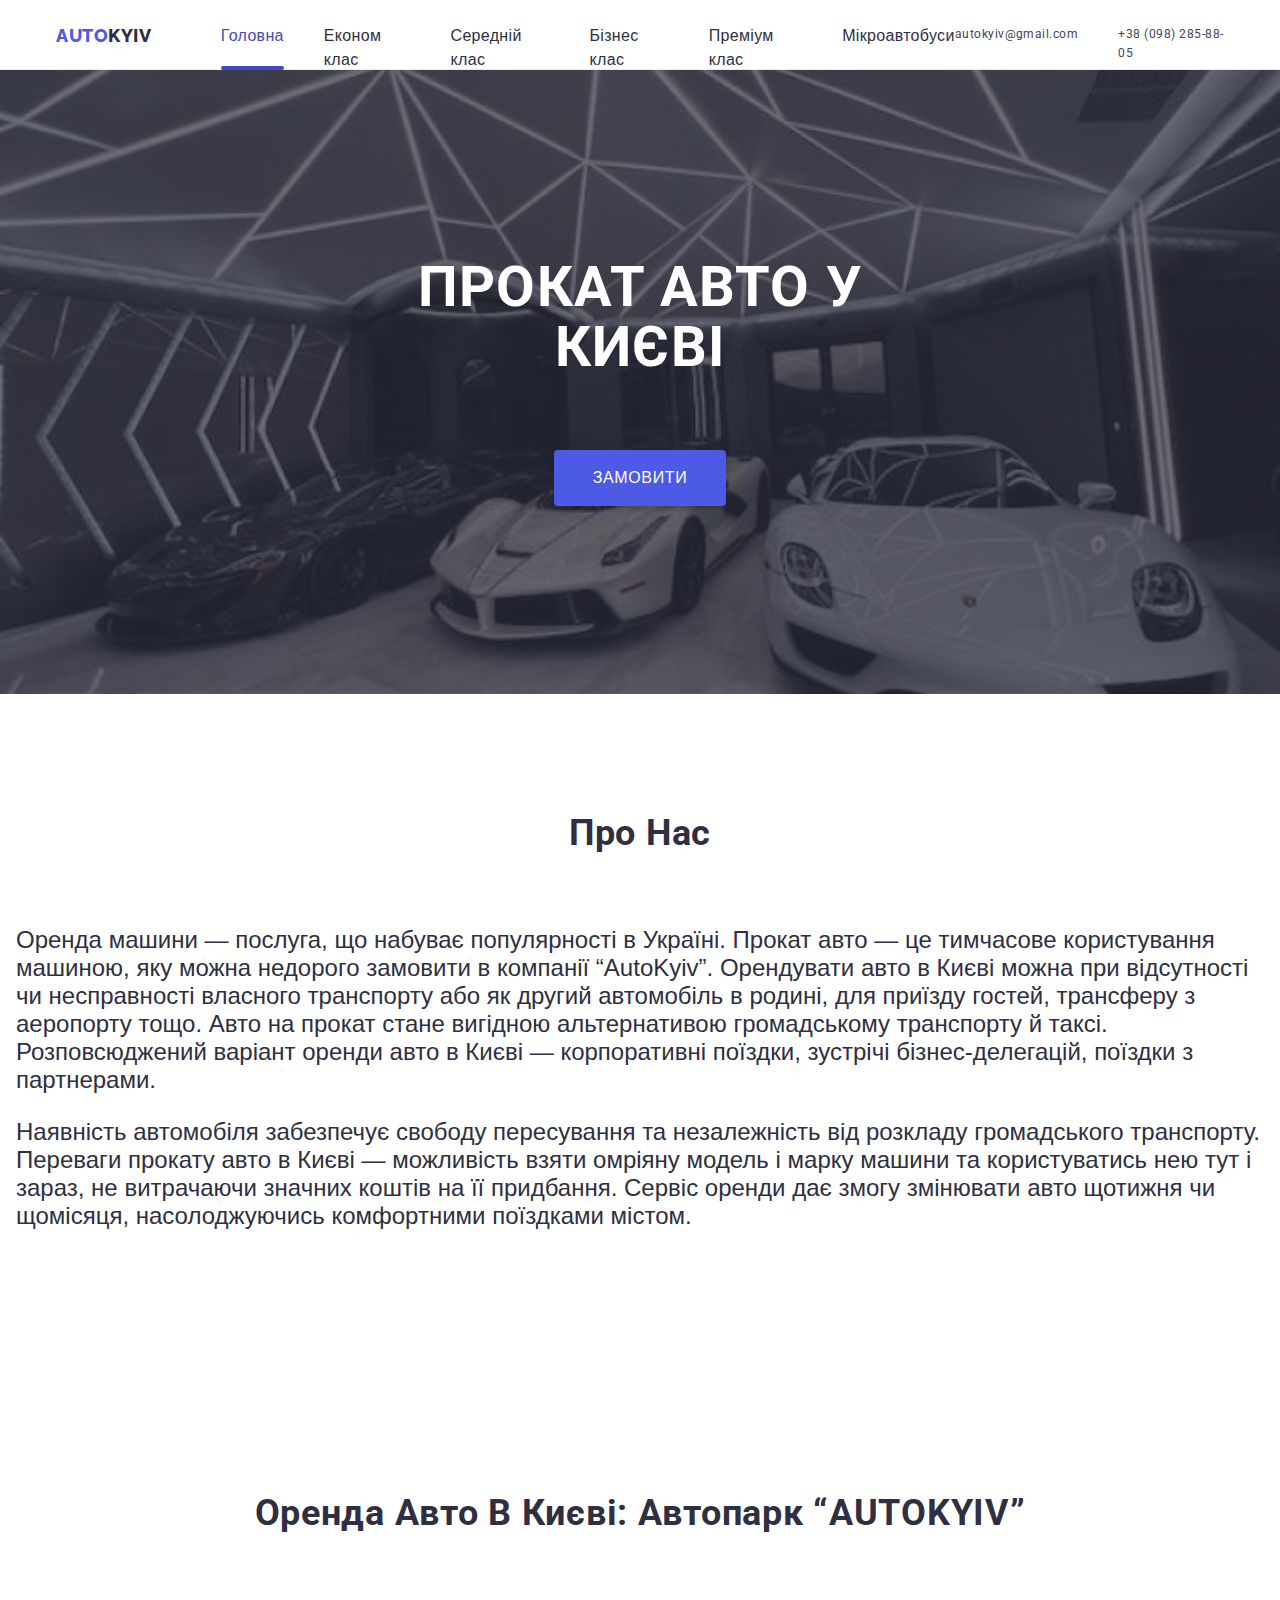
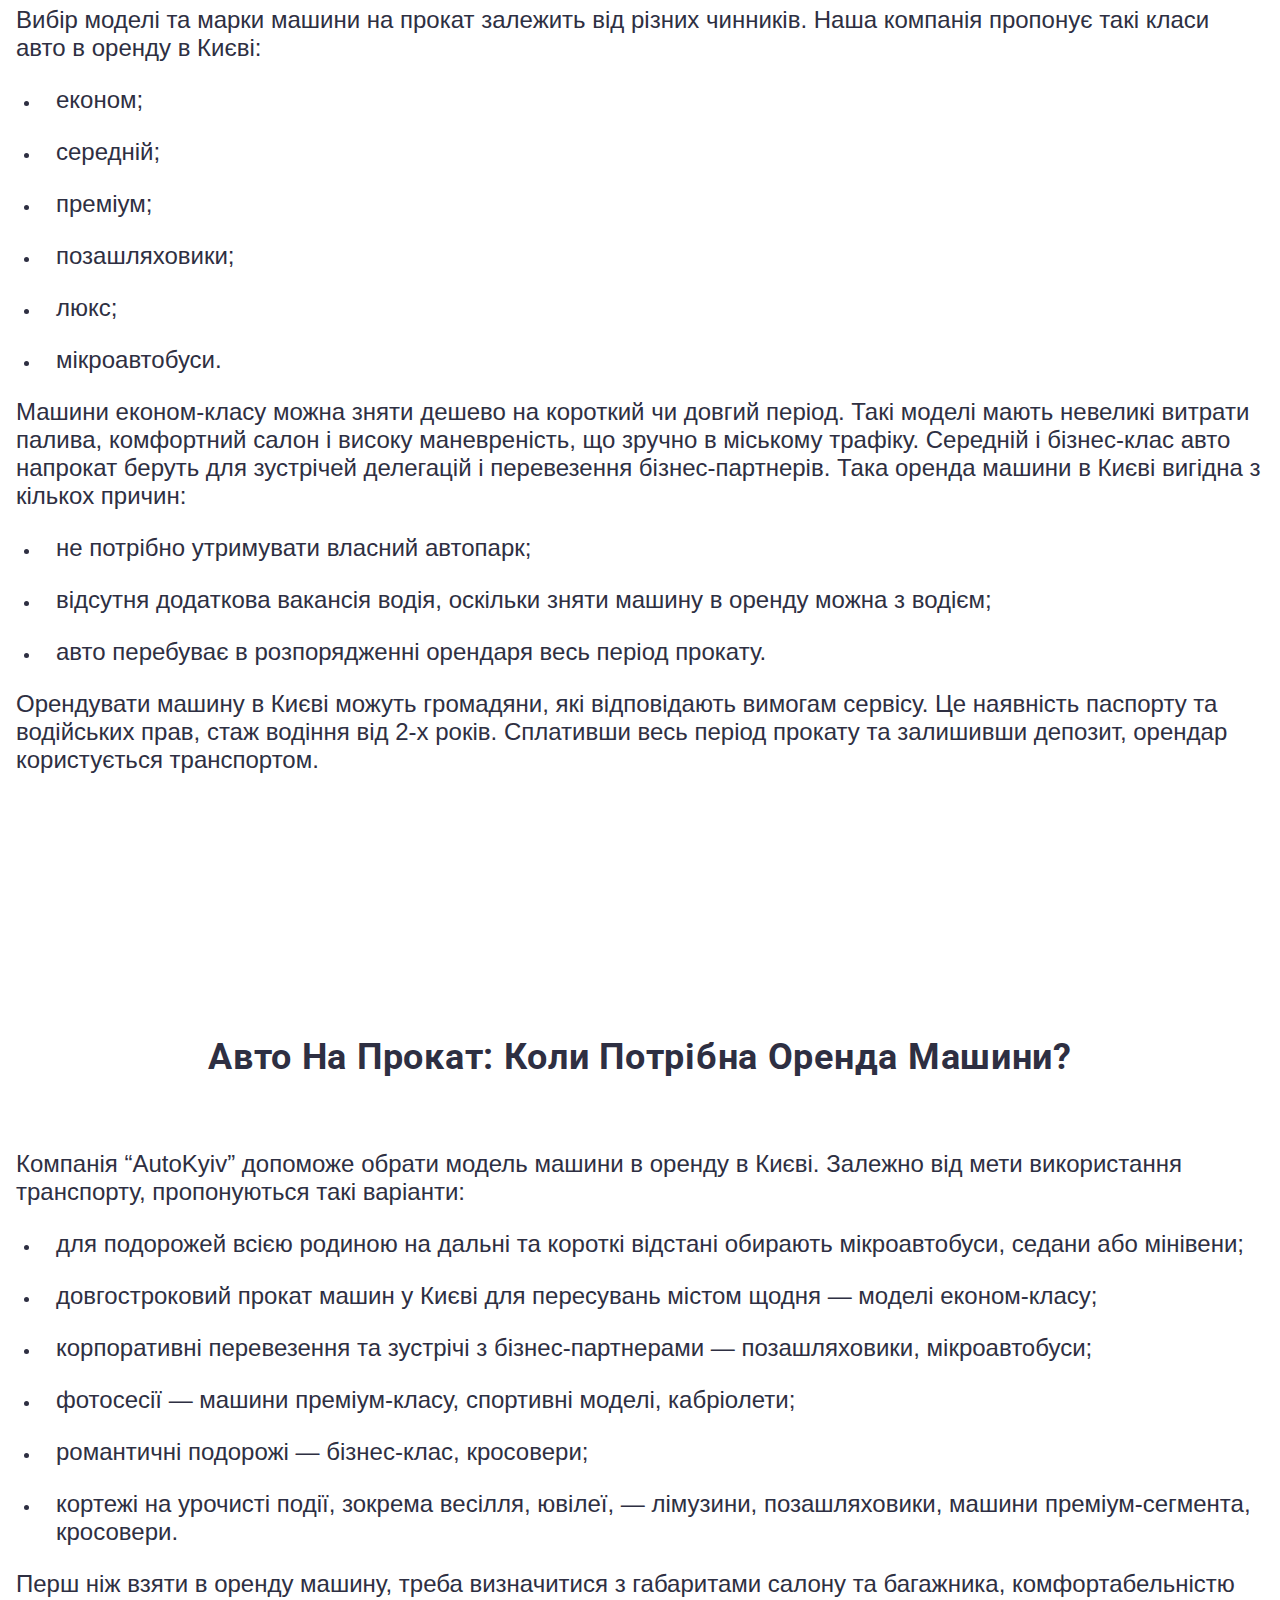
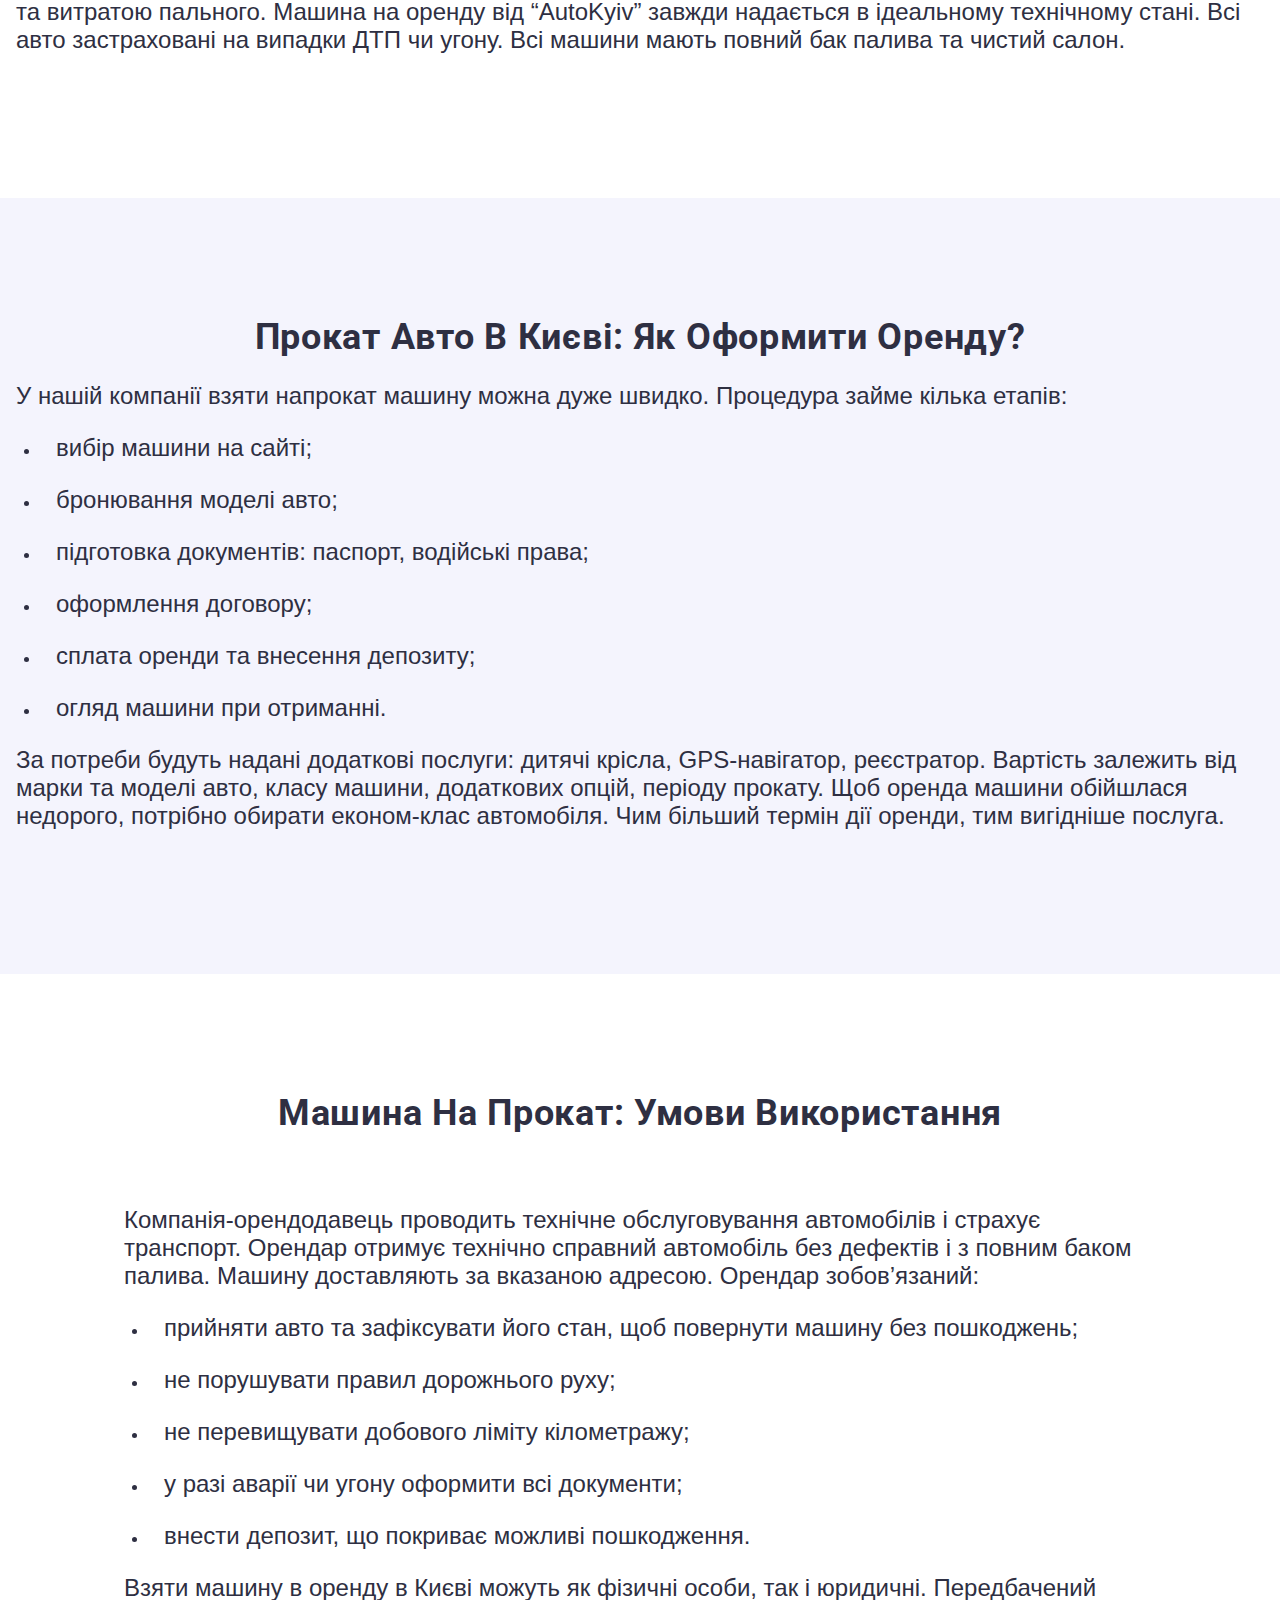
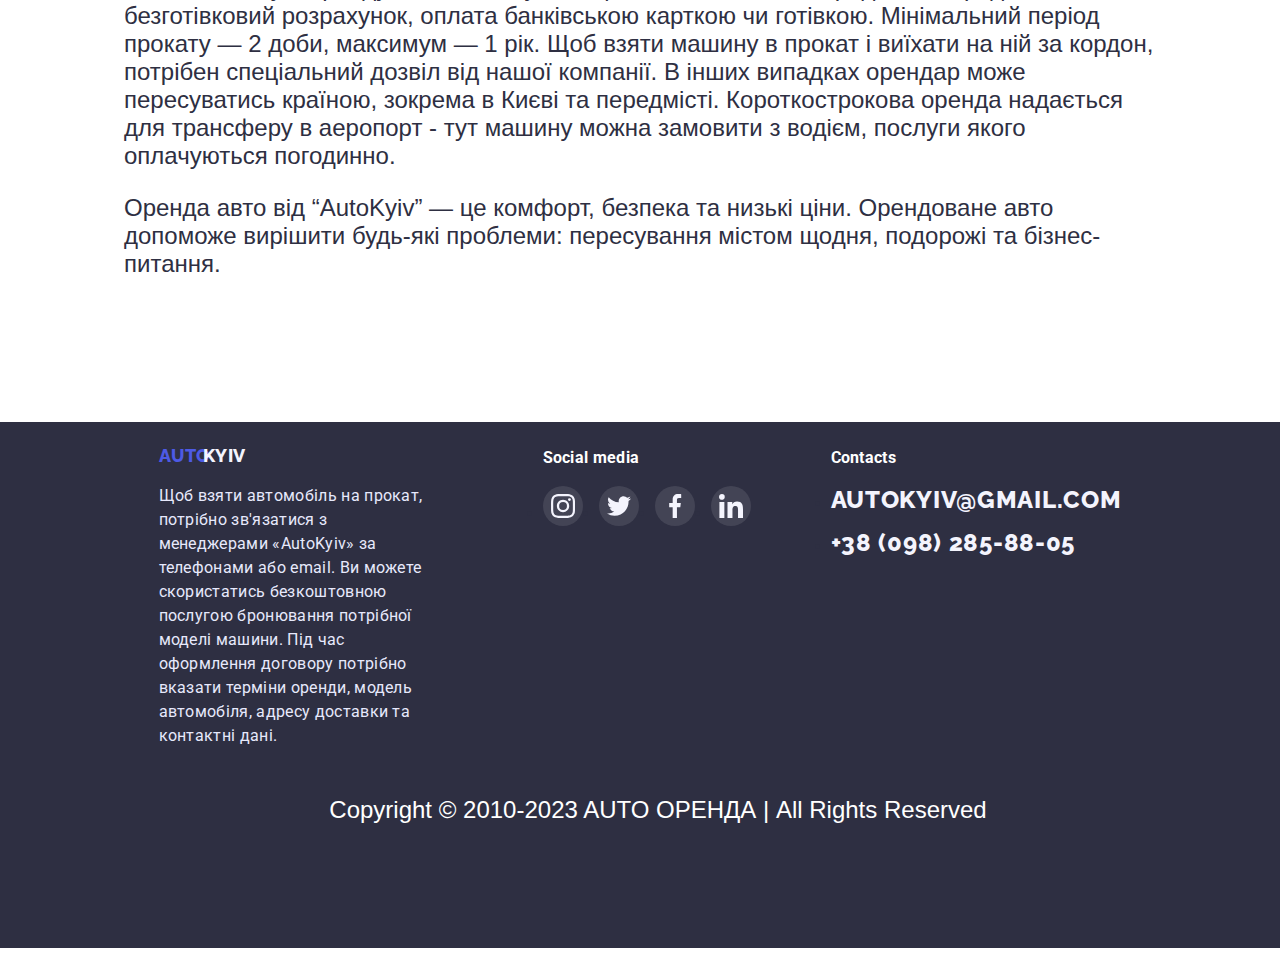
==== commit 55c23b83: "update" ====
--- a/index.html
+++ b/index.html
@@ -51,13 +51,13 @@
         <address>
           <ul class="contacts">
             <li class="contacts-item-height">
-              <a class="contacts-item link" href="mailto:info@devstudio.com"
-                >info@devstudio.com</a
+              <a class="contacts-item link" href="mailto:autokyiv@gmail.com"
+                >autokyiv@gmail.com</a
               >
             </li>
             <li class="contacts-item-height">
-              <a class="contacts-item link" href="tel:+110001111111"
-                >+11 (000) 111-11-11</a
+              <a class="contacts-item link" href="tel:+380982858805"
+                >+38 (098) 285-88-05</a
               >
             </li>
           </ul>
@@ -351,13 +351,13 @@
           <li class="">
             <a
               class="footer-contacts-item link"
-              href="mailto:info@devstudio.com"
-              >info@devstudio.com</a
+              href="mailto:autokyiv@gmail.com"
+              >autokyiv@gmail.com</a
             >
           </li>
           <li class="">
-            <a class="footer-contacts-item link" href="tel:+110001111111"
-              >+11 (000) 111-11-11</a
+            <a class="footer-contacts-item link" href="tel:+380982858805"
+              >+38 (098) 285-88-05</a
             >
           </li>
         </ul>
@@ -373,11 +373,11 @@
             <use href="./images/icons.svg#icon-close"></use>
           </svg>
         </button>
-        <p class="modal-name">Leave your contacts and we will call you back</p>
+        <p class="modal-name">Залиште свої контакти і ми вам передзвонимо</p>
         <form name="singup-form" autocomplete="on" action="">
           <div class="center">
             <div class="input-height">
-              <label class="modal-label" for="name">Name</label>
+              <label class="modal-label" for="name">Ім'я</label>
               <div class="input-wrap">
                 <input
                   class="modal-input"
@@ -392,7 +392,7 @@
               </div>
             </div>
             <div class="input-height">
-              <label class="modal-label" for="tel">Phone</label>
+              <label class="modal-label" for="tel">Телефон</label>
               <div class="input-wrap">
                 <input
                   class="modal-input"
@@ -407,7 +407,7 @@
               </div>
             </div>
             <div class="input-height">
-              <label class="modal-label" for="email">Email</label>
+              <label class="modal-label" for="email">Електронна пошта</label>
               <div class="input-wrap">
                 <input
                   class="modal-input"
@@ -422,12 +422,12 @@
               </div>
             </div>
             <div class="comment-height">
-              <label for="comment" class="modal-label">Comment</label>
+              <label for="comment" class="modal-label">Коментар</label>
               <textarea
                 class="modal-textarea"
                 name="user-comment"
                 id="comment"
-                placeholder="Text input"
+                placeholder="Введіть текст"
               ></textarea>
             </div>
           </div>
@@ -440,11 +440,13 @@
               value="true"
             />
             <label for="accept" class="policy-text">
-              I accept the terms and conditions of the
-              <a class="policy-link" href="">Privacy Policy</a></label
+              Я приймаю положення та умови
+              <a class="policy-link" href=""
+                >Політика конфіденційності</a
+              ></label
             >
 
-            <button class="modal-submit" type="submit">Send</button>
+            <button class="modal-submit" type="submit">Надіслати</button>
           </div>
         </form>
       </div>
@@ -488,15 +490,15 @@
         <address>
           <ul class="modal-contacts-list">
             <li class="modal-item-tel">
-              <a class="modal-contacts-tel link" href="tel:+110001111111"
-                >+11 (000) 111-11-11</a
+              <a class="modal-contacts-tel link" href="tel:+380982858805"
+                >+38 (098) 285-88-05</a
               >
             </li>
             <li>
               <a
                 class="modal-contacts-mail link"
-                href="mailto:info@devstudio.com"
-                >info@devstudio.com</a
+                href="mailto:autokyiv@gmail.com"
+                >autokyiv@gmail.com</a
               >
             </li>
           </ul>
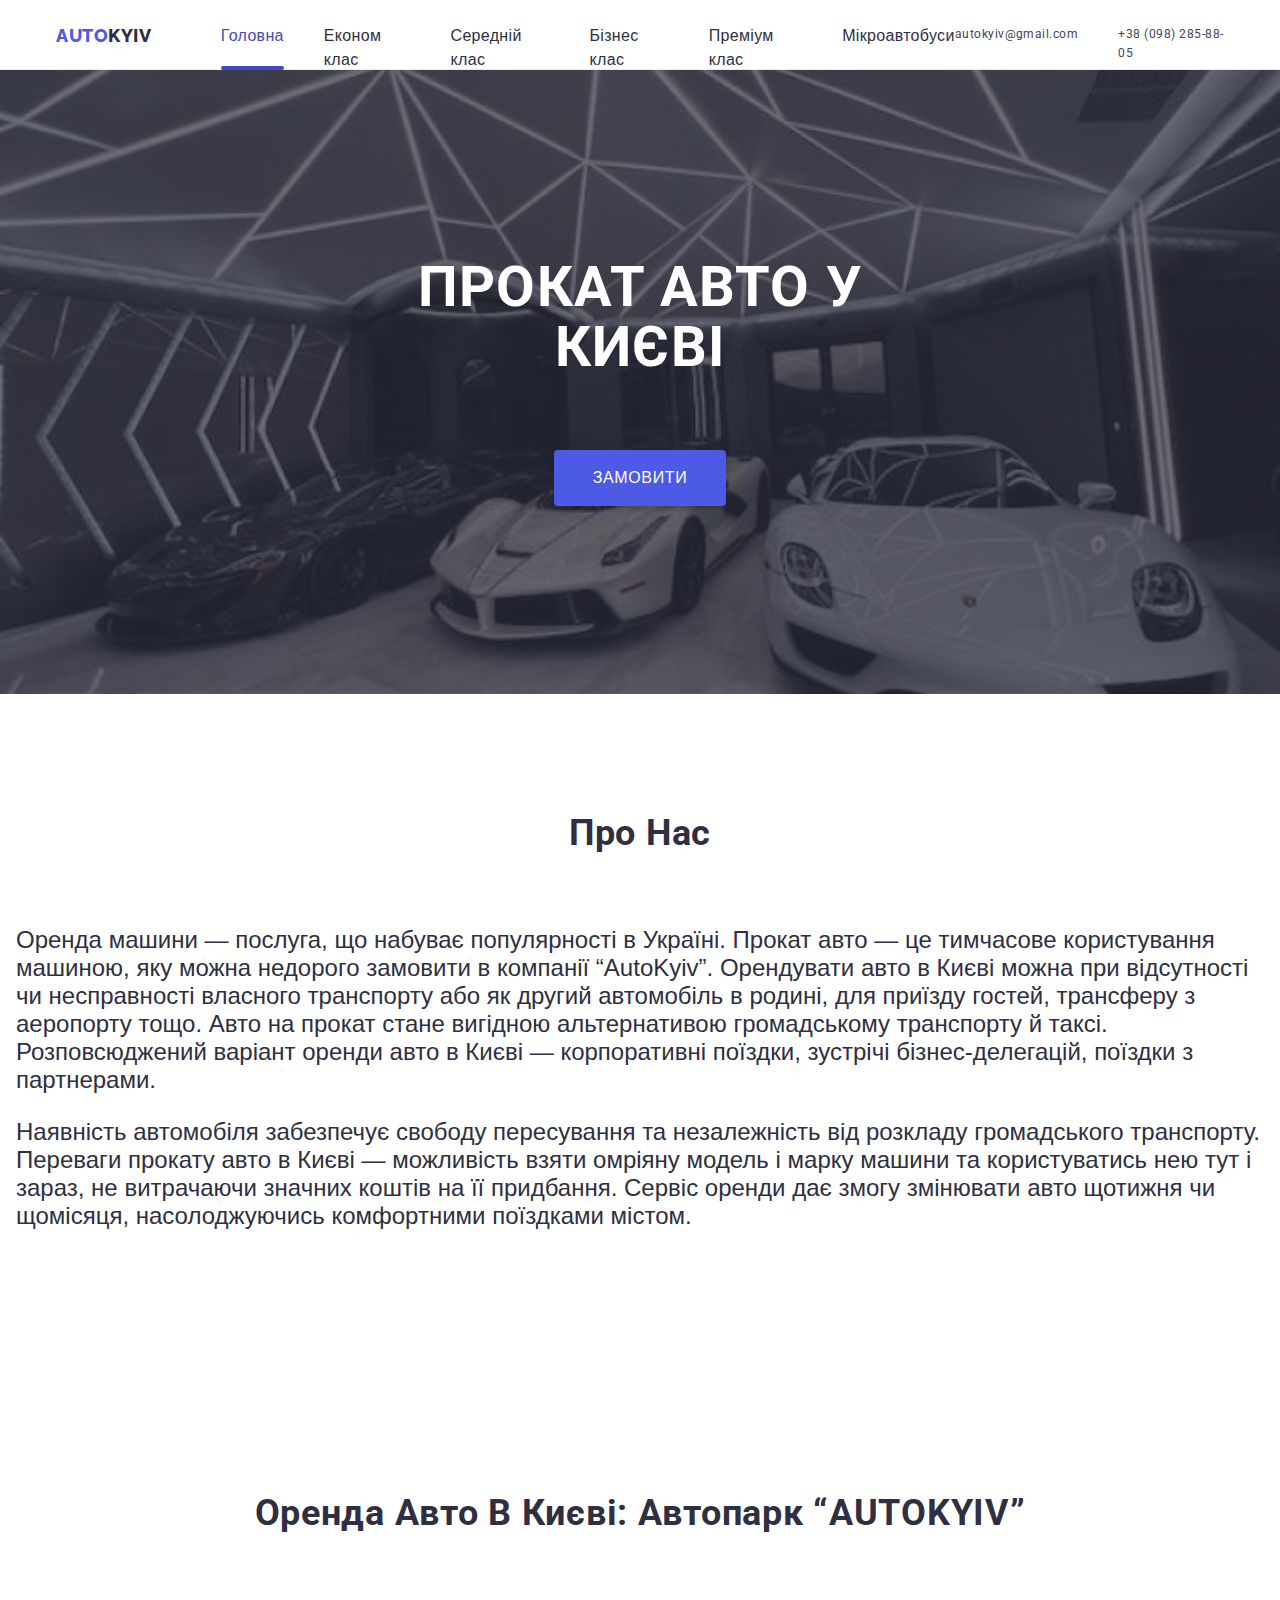
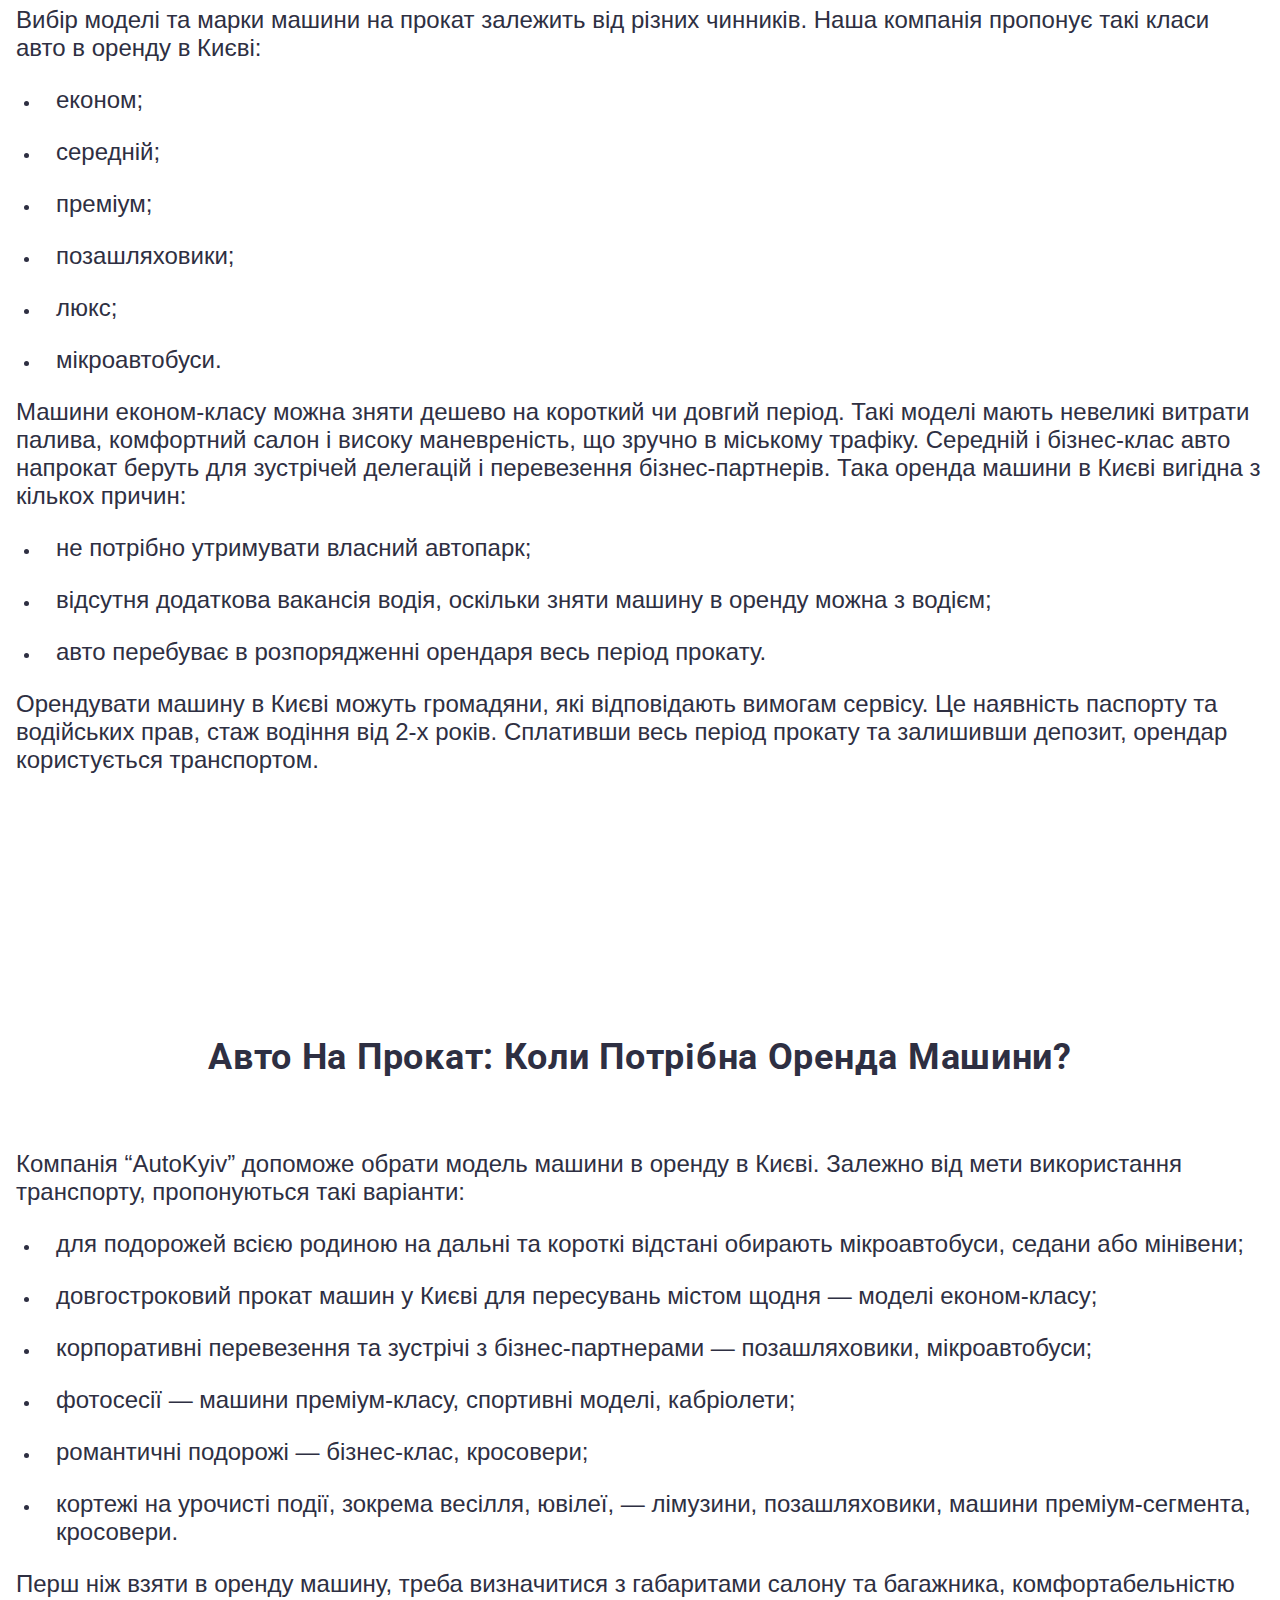
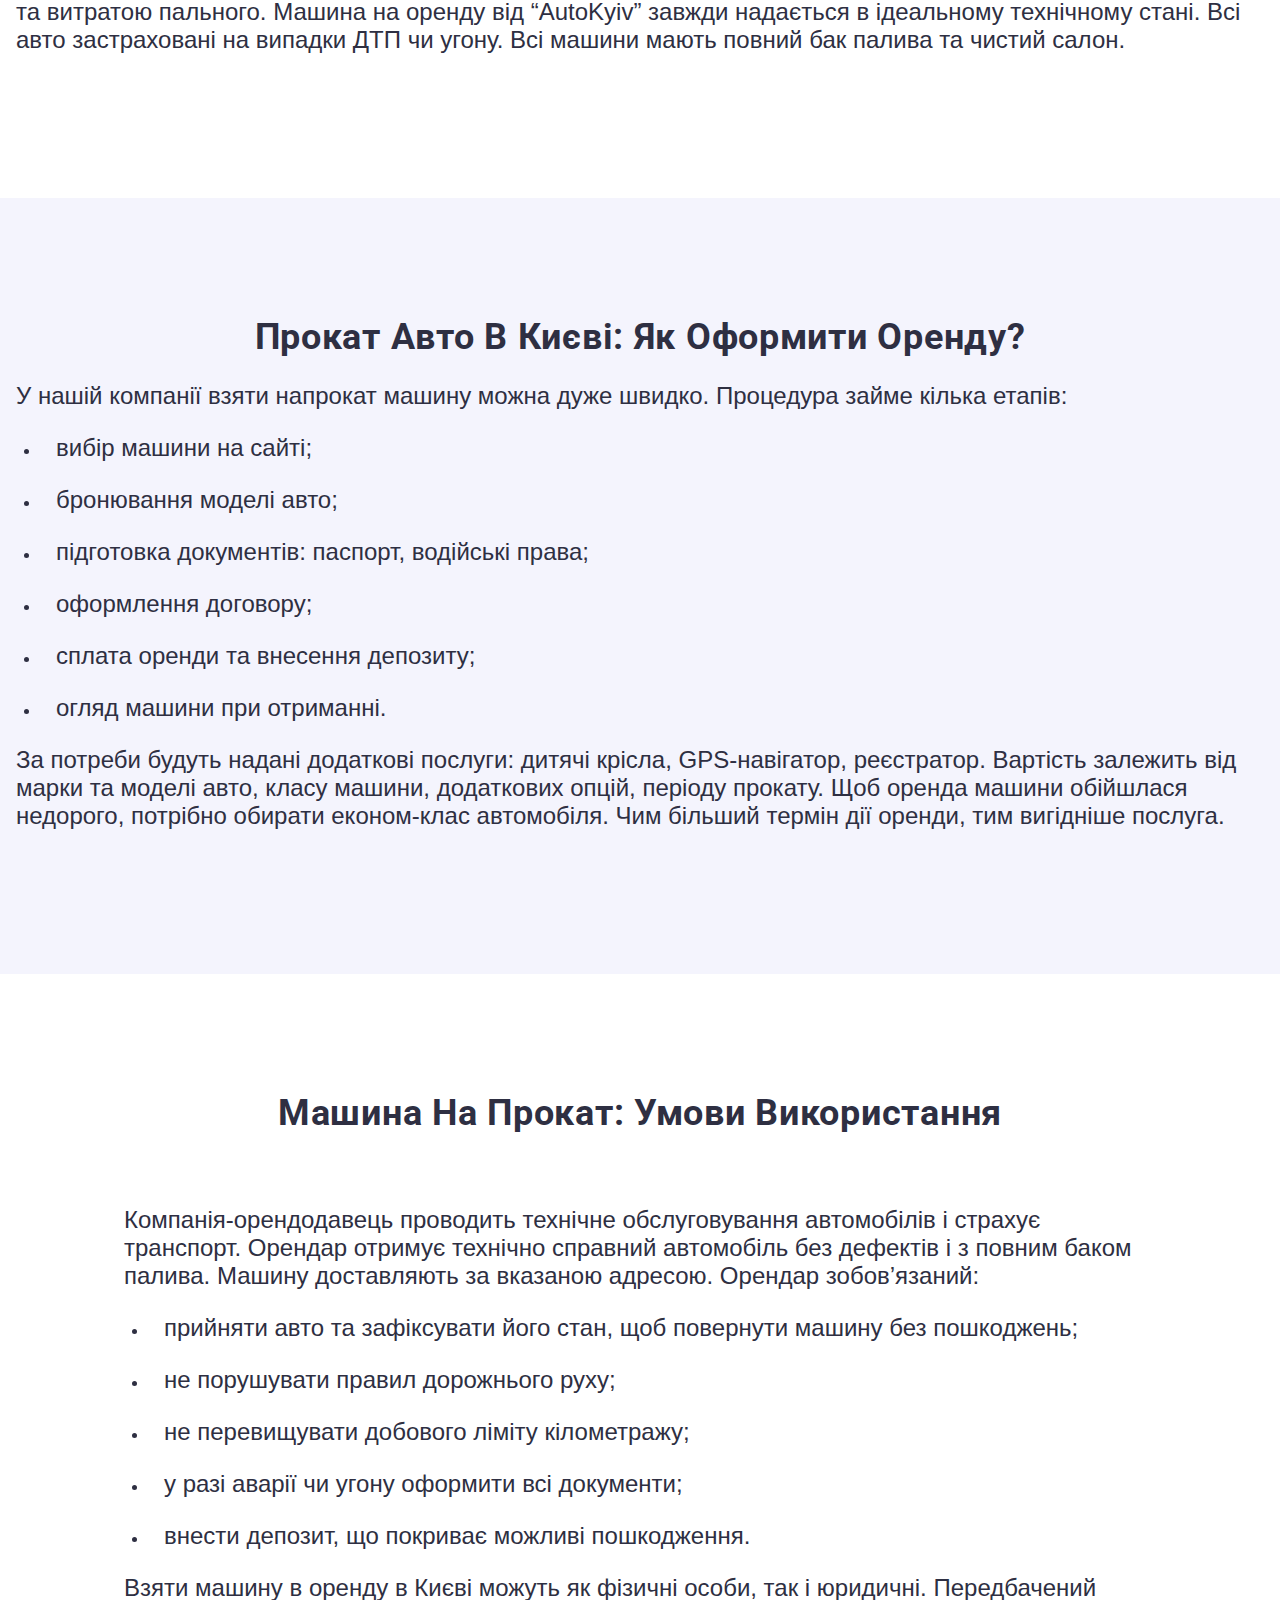
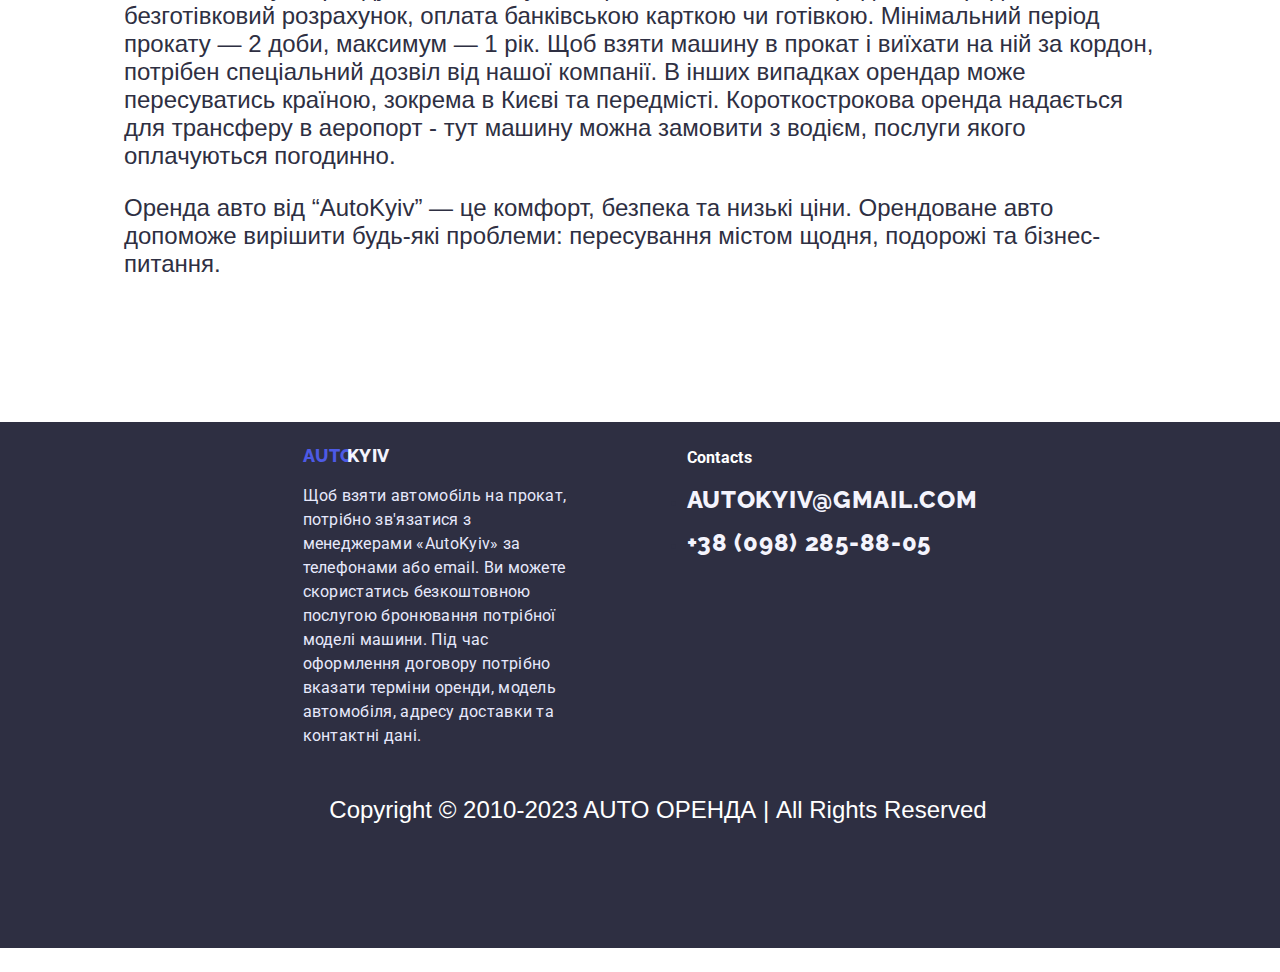
==== commit cd4da497: "update" ====
--- a/index.html
+++ b/index.html
@@ -315,36 +315,7 @@
           автомобіля, адресу доставки та контактні дані.
         </p>
       </div>
-      <div class="footer-part-media">
-        <h4 class="footer-media-text">Social media</h4>
-        <ul class="footer-media-list">
-          <li class="foter-media-item">
-            <a href="" class="footer-media-link link">
-              <svg width="24" height="24">
-                <use href="./images/icons.svg#icon-instagram"></use>
-              </svg>
-            </a>
-          </li>
-          <li class="foter-media-item">
-            <a href="" class="footer-media-link link"
-              ><svg width="24" height="24">
-                <use href="./images/icons.svg#icon-twitter"></use></svg
-            ></a>
-          </li>
-          <li class="foter-media-item">
-            <a href="" class="footer-media-link link"
-              ><svg width="24" height="24">
-                <use href="./images/icons.svg#icon-facebook"></use></svg
-            ></a>
-          </li>
-          <li class="foter-media-item">
-            <a href="" class="footer-media-link link"
-              ><svg width="24" height="24">
-                <use href="./images/icons.svg#icon-linkedin"></use></svg
-            ></a>
-          </li>
-        </ul>
-      </div>
+
       <div class="footer-part-subscribe">
         <h4 class="footer-subscribe-text">Contacts</h4>
         <ul class="footer-ul">
@@ -441,9 +412,7 @@
             />
             <label for="accept" class="policy-text">
               Я приймаю положення та умови
-              <a class="policy-link" href=""
-                >Політика конфіденційності</a
-              ></label
+              <a class="policy-link" href="">Політика конфіденційності</a></label
             >
 
             <button class="modal-submit" type="submit">Надіслати</button>
@@ -503,33 +472,6 @@
             </li>
           </ul>
         </address>
-        <ul class="modal-media-list list">
-          <li class="fourth-media-item">
-            <a href="" class="fourth-media-link link">
-              <svg class="fourth-media-icon" width="16" height="16">
-                <use href="./images/icons.svg#icon-instagram"></use>
-              </svg>
-            </a>
-          </li>
-          <li class="fourth-media-item">
-            <a href="" class="fourth-media-link link"
-              ><svg class="fourth-media-icon" width="16" height="16">
-                <use href="./images/icons.svg#icon-twitter"></use></svg
-            ></a>
-          </li>
-          <li class="fourth-media-item">
-            <a href="" class="fourth-media-link link"
-              ><svg class="fourth-media-icon" width="16" height="16">
-                <use href="./images/icons.svg#icon-facebook"></use></svg
-            ></a>
-          </li>
-          <li class="fourth-media-item">
-            <a href="" class="fourth-media-link link"
-              ><svg class="fourth-media-icon" width="16" height="16">
-                <use href="./images/icons.svg#icon-linkedin"></use></svg
-            ></a>
-          </li>
-        </ul>
       </div>
     </div>
     <script src="./js/menu.js"></script>
--- a/css/styles.css
+++ b/css/styles.css
@@ -1367,3 +1367,18 @@
   padding-right: 16px;
   font-size: 24px;
 }
+.modal-center {
+  display: flex;
+  justify-content: center;
+}
+
+.modal-name-text {
+  text-align: center;
+  font-family: "Roboto";
+  font-style: normal;
+  font-weight: 500;
+  font-size: 36px;
+  line-height: 1.5;
+  margin-bottom: 16px;
+  margin-top: 24px;
+}